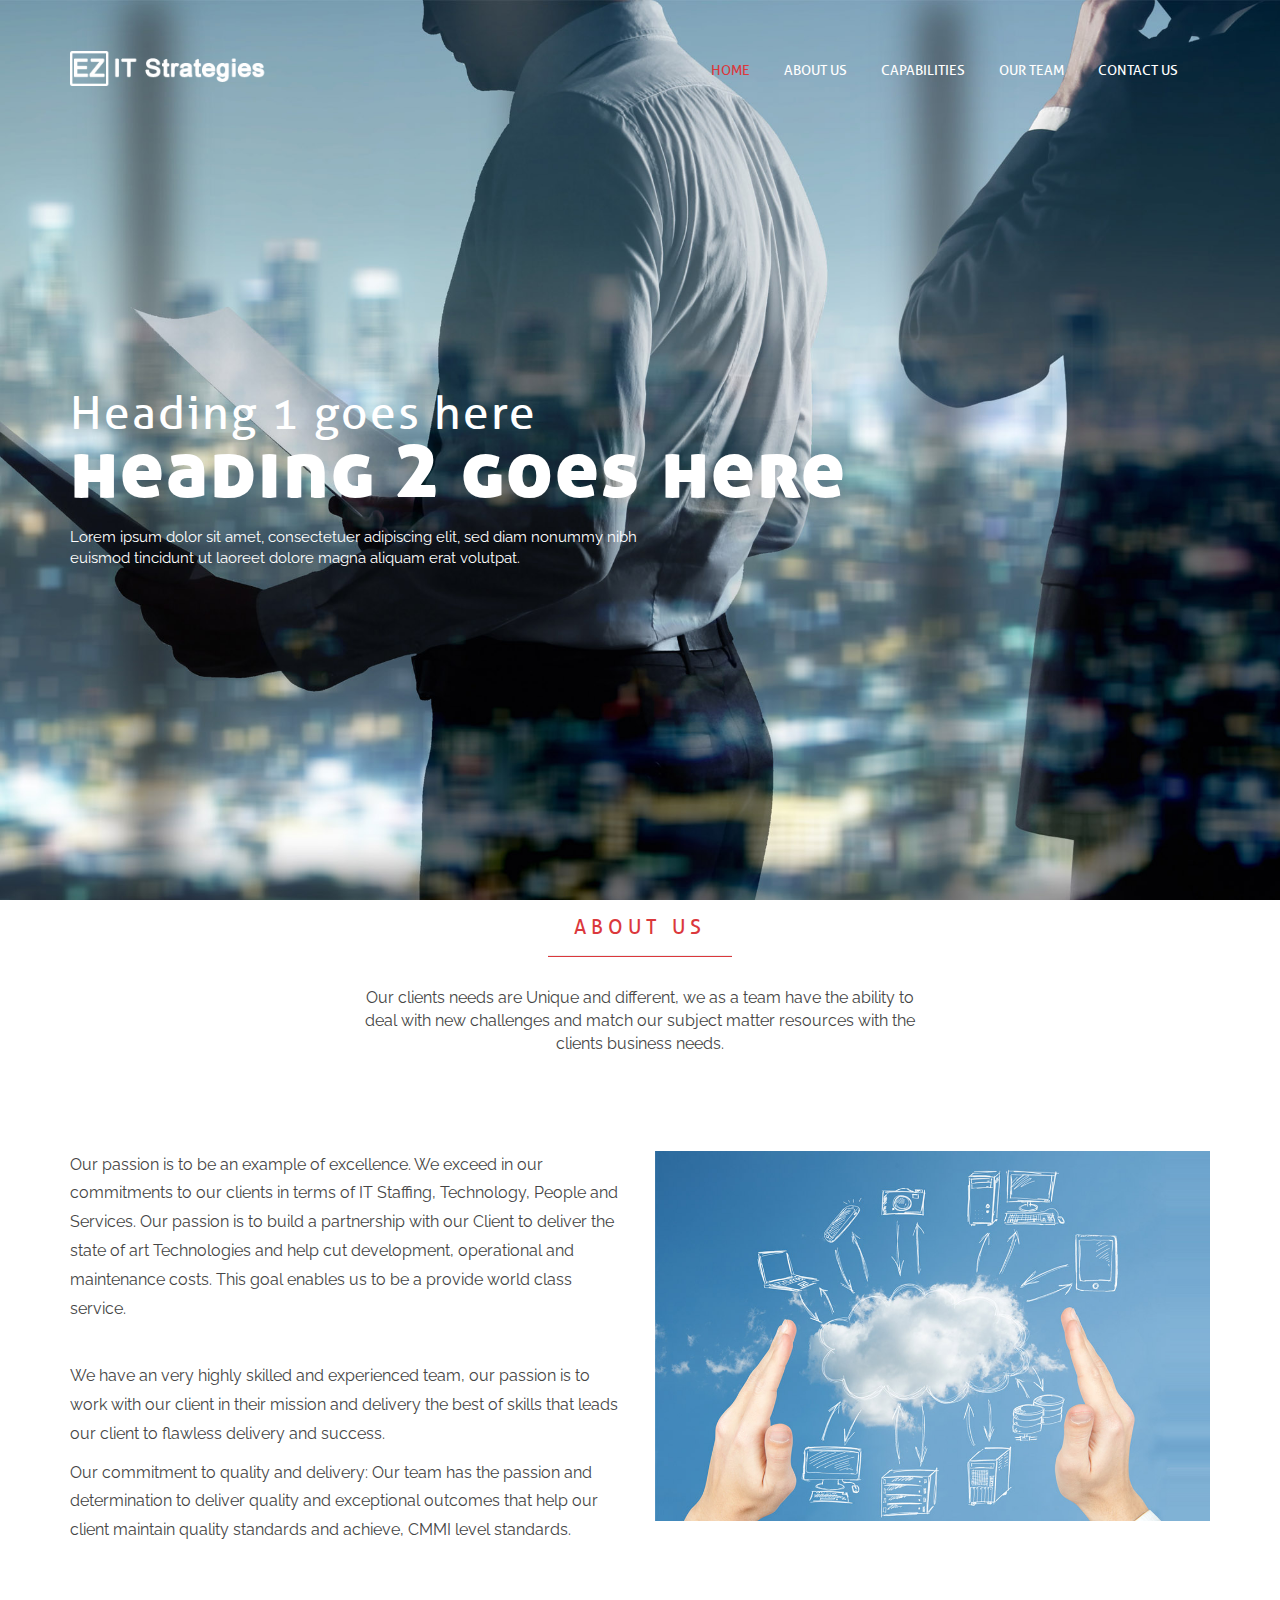
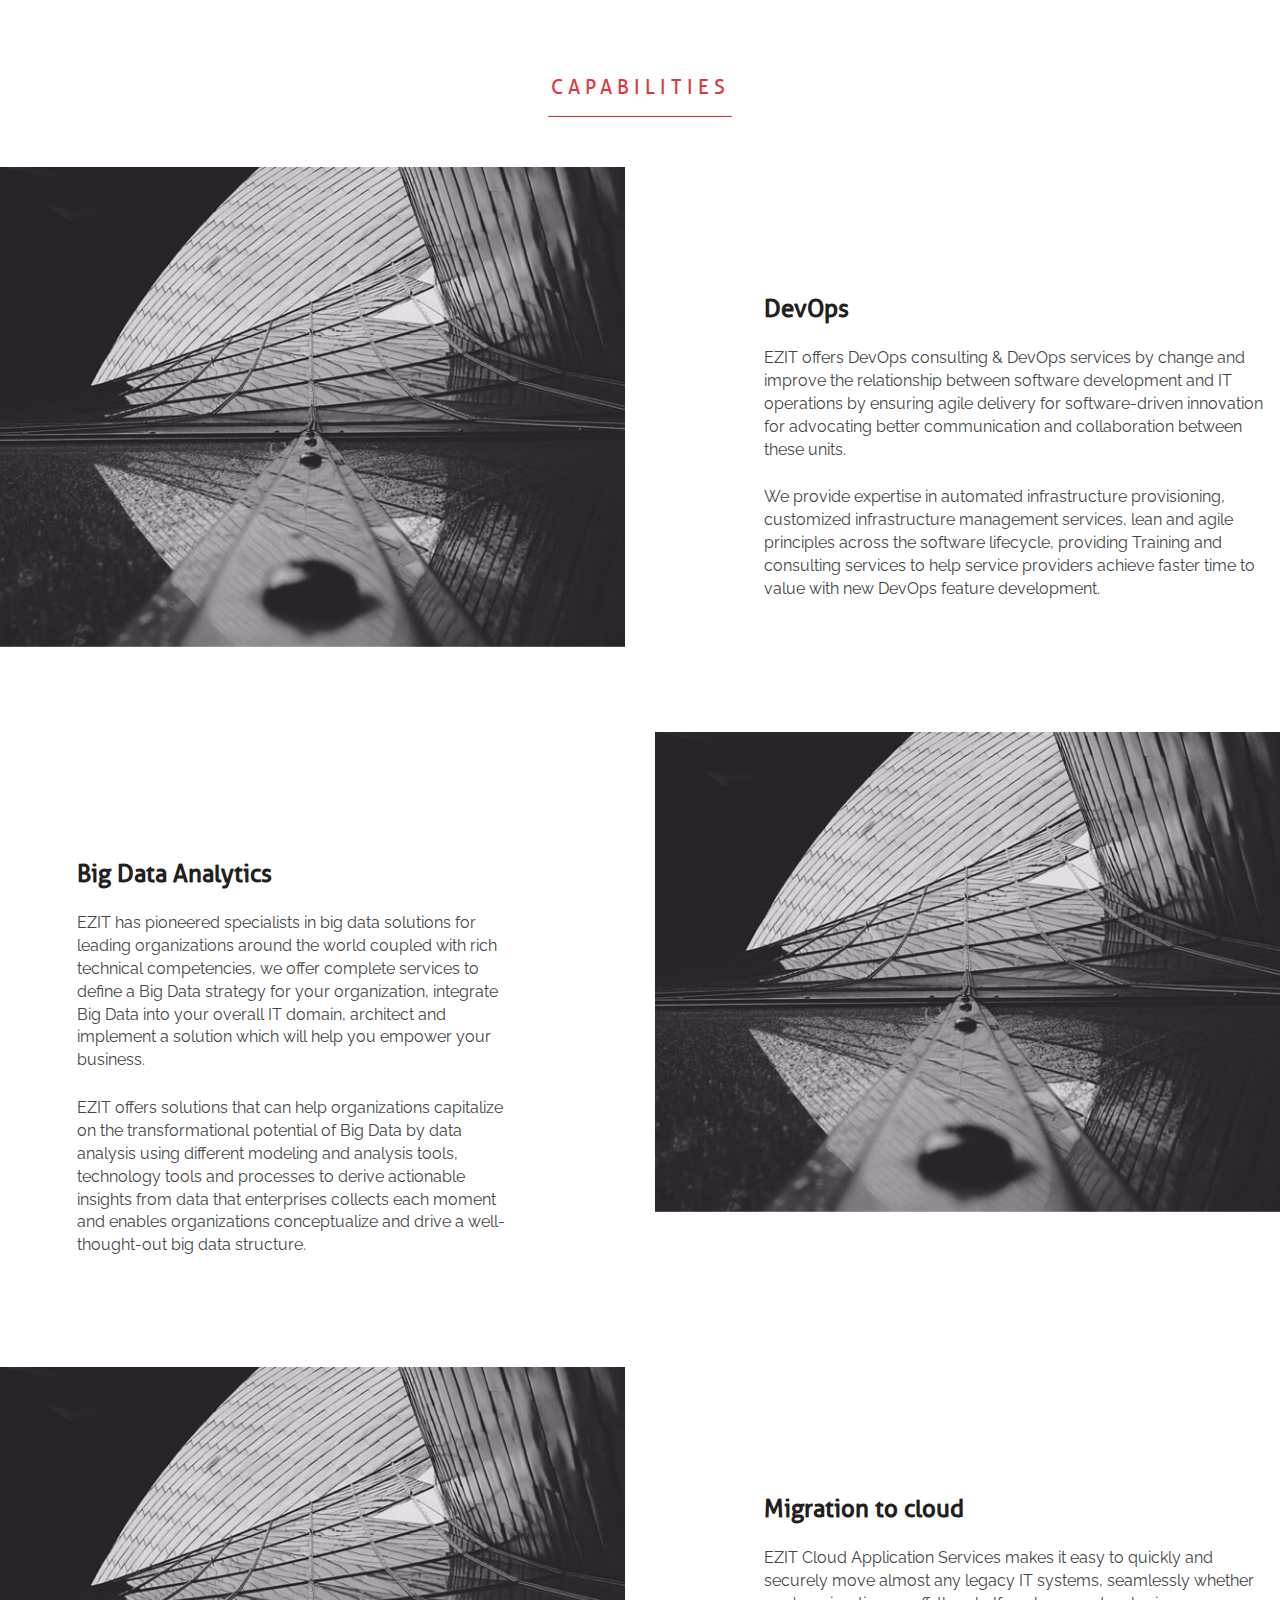
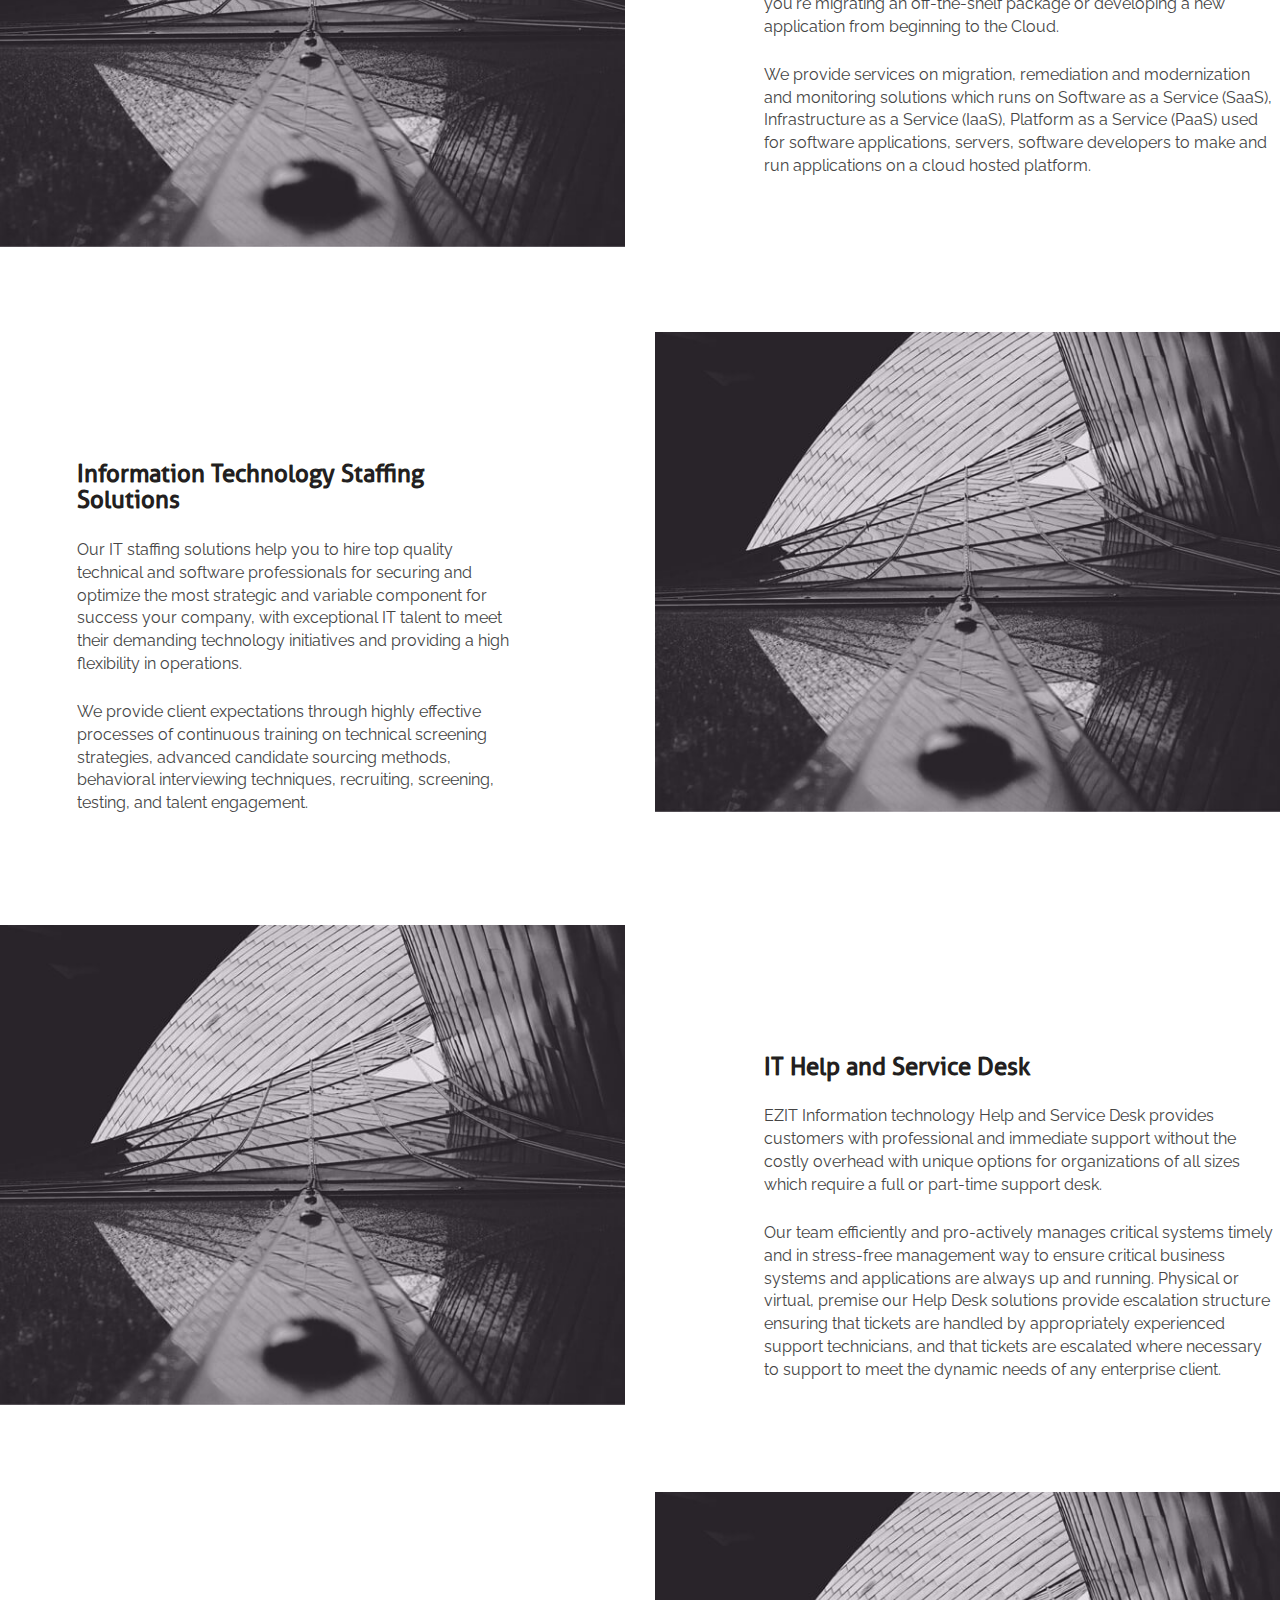
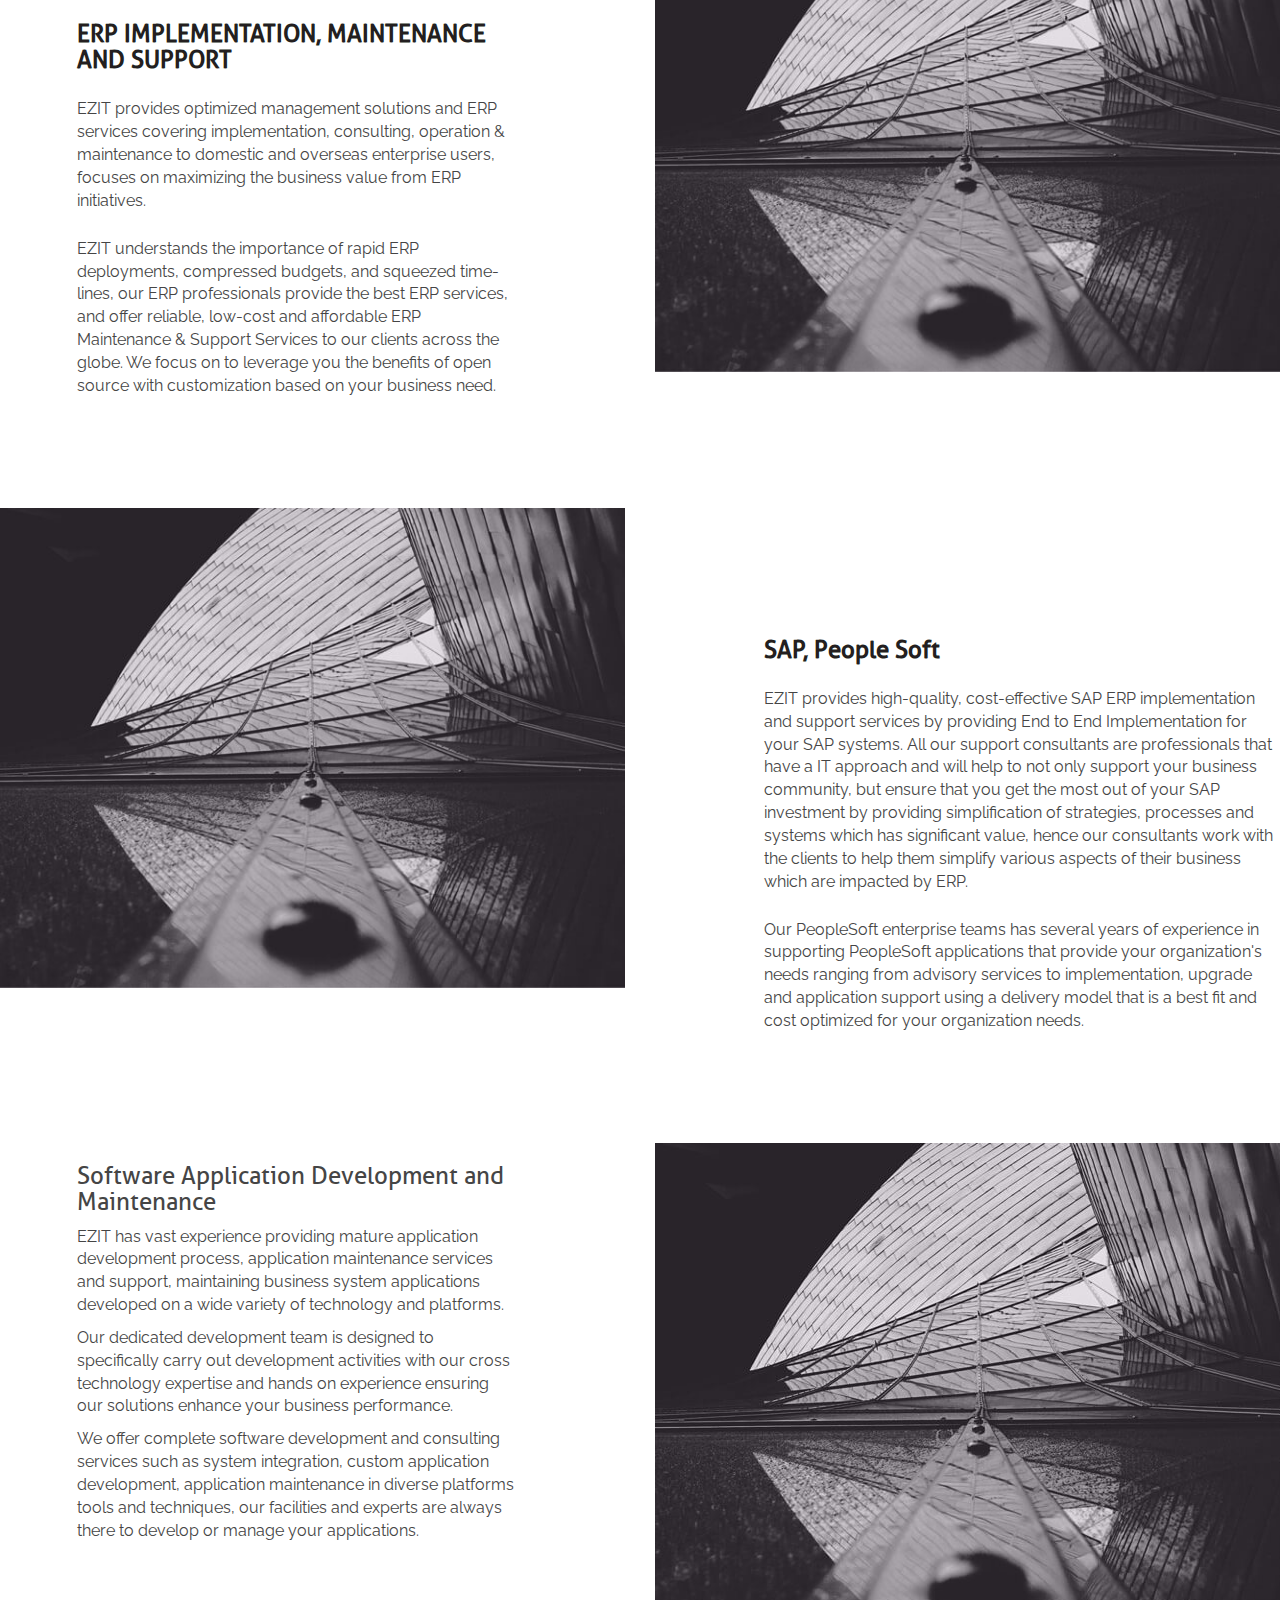
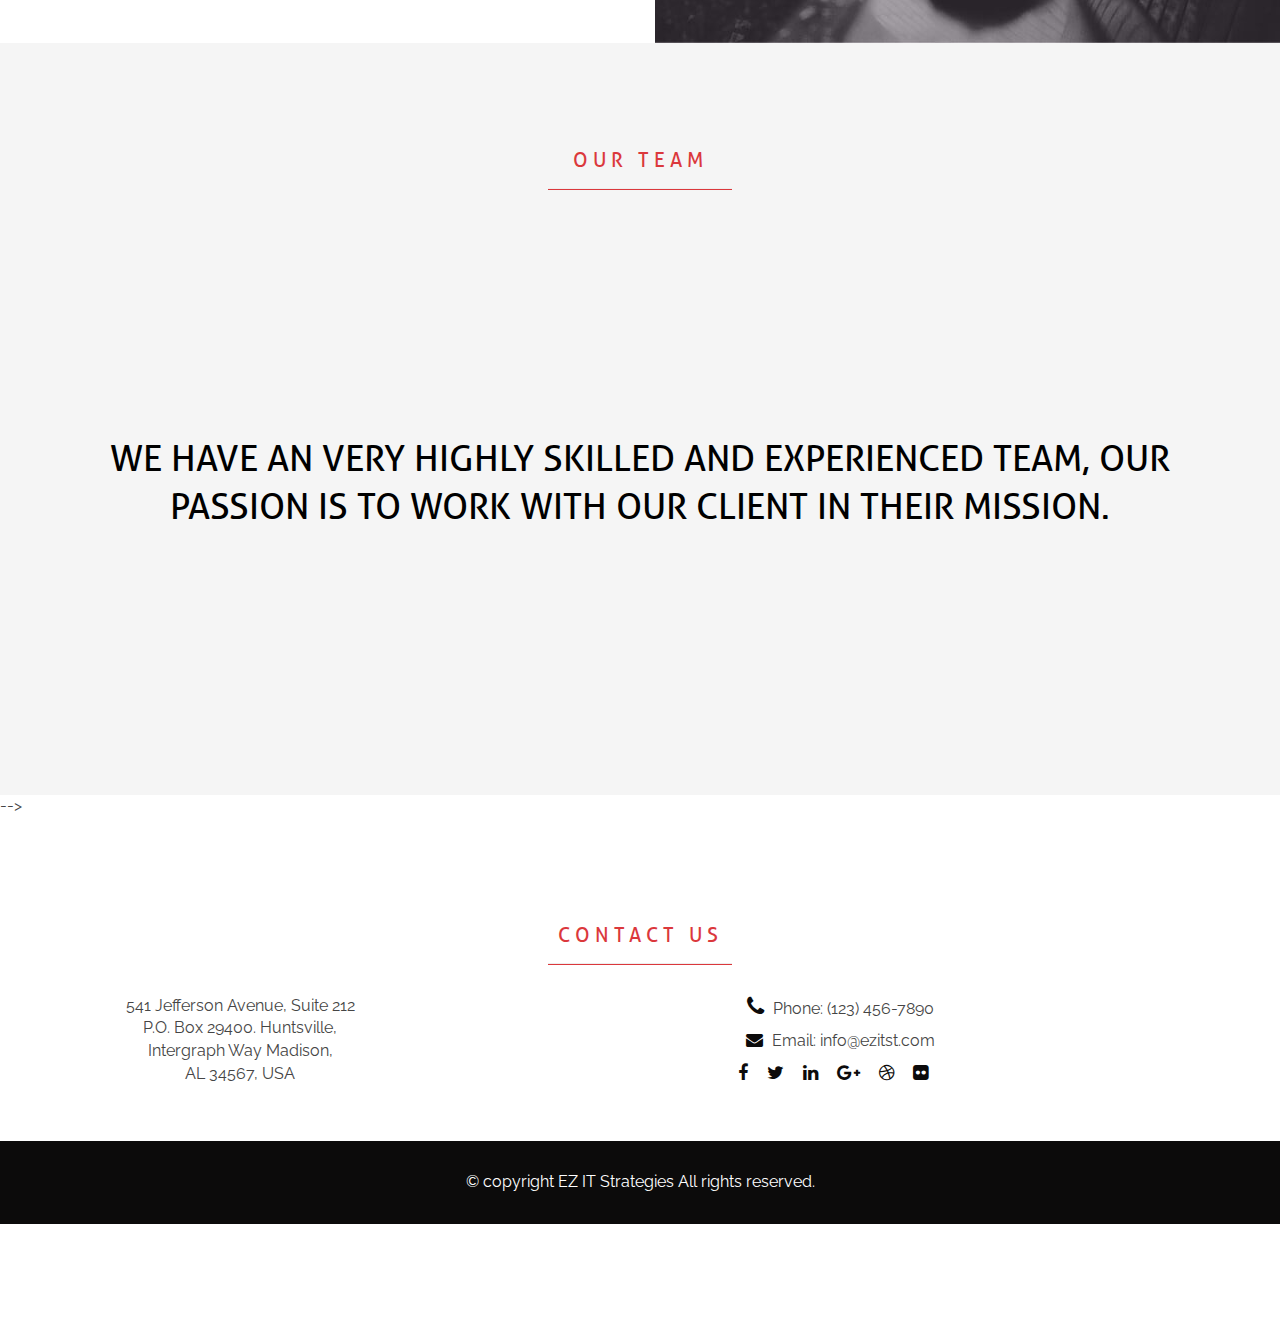
==== index.html @ 295bbaf7 "first commit with all files" ====
<!DOCTYPE html>
<html lang="en">
<head>
    <meta charset="utf-8">
    <meta name="viewport" content="width=device-width, initial-scale=1.0">
    <meta name="description" content="">
    <meta name="author" content="">
	<!--title-->
    <title>eZit Strategies</title>
    <!-- Raleway Google fonts  -->
            <link href='http://fonts.googleapis.com/css?family=Raleway:400,100,200,300,400italic,500,100italic,700' rel='stylesheet' type='text/css'>

	<!--CSS-->
    <link href="css/bootstrap.min.css" rel="stylesheet">
    <link href="css/animate.css" rel="stylesheet">
    <link href="css/font-awesome.min.css" rel="stylesheet">
    <link href="css/font.css" rel="stylesheet">
	<link href="css/prettyPhoto.css" rel="stylesheet">
	<link href="css/main.css" rel="stylesheet">
	<link href="css/responsive.css" rel="stylesheet">

    <!--[if lt IE 9]>
	    <script src="js/html5shiv.js"></script>
	    <script src="js/respond.min.js"></script>
    <![endif]-->

    <!-- icons -->
    <link rel="icon" href="images/ico/favicon.ico">
    <link rel="apple-touch-icon" sizes="144x144" href="../images/ico/apple-touch-icon-precomposed.png">
    <link rel="apple-touch-icon" sizes="114x114" href="../images/ico/apple-touch-icon-114-precomposed.png">
    <link rel="apple-touch-icon" sizes="72x72" href="../images/ico/apple-touch-icon-72-precomposed.png">
    <link rel="apple-touch-icon" sizes="57x57" href="../images/ico/apple-touch-icon-57-precomposed.png">
	<!-- icons -->
</head><!--/head-->

<body class="homepage">
	<!-- Page Loader -->
	<div class="preloader">
        <div id="loaderImage"></div>
    </div>

	<header id="navigation">
        <div class="navbar main-nav" role="banner">
            <div class="container">
                <div class="navbar-header">
                    <button type="button" class="navbar-toggle" data-toggle="collapse" data-target=".navbar-collapse">
                        <span class="sr-only">Toggle navigation</span>
                        <span class="icon-bar"></span>
                        <span class="icon-bar"></span>
                        <span class="icon-bar"></span>
                    </button>
                    <a class="navbar-brand" href="index.html">
                    	<h1><img class="img-responsive" src="images/logo.png" alt="logo"></h1>
                    </a>
                </div>
                <nav class="collapse navbar-collapse navbar-right">
                    <ul class="nav navbar-nav">
                        <li class="scroll active"><a href="#navigation">Home</a></li>
                        <li class="scroll"><a href="#about-us">About us</a></li>
						            <li class="scroll"><a href="#service">Capabilities</a></li>
                        <li class="scroll"><a href="#our-team">our Team</a></li>
                        <li class="scroll"><a href="#contact-us">Contact us</a></li>
                    </ul>
                </nav>
            </div>
        </div>
    </header><!--/#navigation-->

	<div id="carousel-wrapper">
		<div id="home-carousel" class="carousel slide" data-ride="carousel">
			<!--<div class="container">
				<div class="carousel-arrows">
					<a class="home-carousel-left" href="#home-carousel" data-slide="prev"><i class="fa fa-angle-left"></i></a>
					<a class="home-carousel-right" href="#home-carousel" data-slide="next"><i class="fa fa-angle-right"></i></a>
				</div>
			</div>-->
			<div class="carousel-inner">
				<div class="item active">
					<div class="slide-content" style="background-image: url(images/home/1.jpg)">
						<div class="content-middle">
							<div class="container">
								<h1 class="animated fadeInDown">Heading 1 goes here</h1>
								<h2 class="animated fadeInDown">Heading 2 goes here</h2>
								<p class="animated fadeInUp">Lorem ipsum dolor sit amet, consectetuer adipiscing elit, sed diam nonummy nibh euismod tincidunt ut laoreet dolore magna aliquam erat volutpat.</p>
							</div>
						</div>
					</div>
				</div>

				</div>
			</div>
		</div> <!--/#home-carousel-->
    </div><!--/#carousel-wrapper-->
    <div id="about-us">
      <div class="container">
        <div class="row text-center section-title">
          <div class="col-md-6 col-md-offset-3">
            <h3>About Us</h3>
            <hr class="title-border">
            <p>Our clients needs are Unique and different, we as a team have the ability to deal with new challenges and match our subject matter resources with the clients business needs.</p>
          </div>
        </div>
        <div class="row about-content padding-bottom">
          <div class="col-sm-12 col-md-6">
            <p>Our passion is to be an example of excellence.  We exceed in our commitments to our clients in terms of IT Staffing, Technology, People and Services. Our passion is to build a partnership with our Client to deliver the state of art Technologies and help cut development, operational and maintenance costs.   This goal enables us to be a provide world class service.</p></br>
            <p>We have an very highly skilled and experienced  team, our passion is to work with our client in their mission and delivery the best of skills that  leads our client to flawless delivery and  success.</p>
            <p>Our commitment to quality and delivery:  Our  team has the passion and determination to  deliver quality and exceptional outcomes that help our client maintain quality standards and achieve, CMMI level standards.   </p>
          </div>
          <div class="col-sm-12 col-md-6">
            <img src="images/about-us/about.jpg" alt="" class="img-responsive" />
          </div>
        </div><!--/about-content-->
      </div>
    </div><!--/about-us-->
    <section id="service" class="service colorsbg">
          <div class="row text-center section-title" style="padding-bottom:20px">
            <div class="col-md-6 col-md-offset-3">
              <h3>Capabilities</h3>
              <hr class="title-border">
            </div>
          </div>
               <div class="container-fluid">
                   <div class="row">
                       <div class="col-md-12">
                           <div class="main_service_area">
                               <div class="main_service_content">
                                   <div class="single_service_area m-t-3 p-t-2">
                                       <div class="row">
                                           <div class="col-md-6 no-padding">
                                               <div class="signle_service_left text-sm-center wow fadeInleft">
                                                   <img src="images/capabilities/service2.jpg" alt="" />
                                               </div>
                                           </div>
                                           <div class="col-md-5 col-md-push-1">
                                               <div class="single_service p-r-1 wow fadeInUp">
                                                   <h2 class="m-b-2">DevOps</h2>
                                                   <p>EZIT offers DevOps consulting & DevOps services by change and improve the relationship between software development and IT operations by ensuring agile delivery for software-driven innovation for advocating better communication and collaboration between these units.</p>

                                                   <p>We provide expertise in automated infrastructure provisioning, customized infrastructure management services, lean and agile principles across the software lifecycle, providing Training and consulting services to help service providers achieve faster time to value with new DevOps feature development.</p>

                                               </div>
                                           </div>
                                       </div>
                                   </div><!-- End of single service area -->

                                   <div class="single_service_area  m-t-3 p-t-3">
                                       <div class="row">
                                           <div class="col-md-6 col-md-push-6 no-padding">
                                               <div class="signle_service_left text-sm-center wow fadeInRight">
                                                   <img src="images/capabilities/service2.jpg" alt="" />
                                               </div>
                                           </div>

                                           <div class="col-md-5 col-md-pull-6">
                                               <div class="single_service single_service_left_text wow fadeInUp">
                                                   <h2 class="m-b-2">Big Data Analytics</h2>
                                                   <p>EZIT has pioneered specialists  in big data solutions for leading organizations around the world coupled with rich technical competencies, we offer complete services to define a Big Data strategy for your organization, integrate Big Data into your overall IT domain, architect and implement a solution which will help you empower your business.</p>

                                                   <p>EZIT offers solutions that can help organizations capitalize on the transformational potential of Big Data by data analysis using different modeling and analysis tools, technology tools and processes to derive actionable insights from data that enterprises collects each moment and  enables organizations conceptualize and drive a well-thought-out big data structure.</p>

                                               </div>
                                           </div>

                                       </div>
                                   </div><!-- End of single service area -->

                                   <div class="single_service_area m-t-3 p-t-3">
                                       <div class="row">
                                           <div class="col-md-6  no-padding">
                                               <div class="signle_service_left text-sm-center wow fadeInleft">
                                                   <img src="images/capabilities/service2.jpg" alt="" />
                                               </div>
                                           </div>
                                           <div class="col-md-5 col-md-push-1">
                                               <div class="single_service p-r-1 wow fadeInUp">
                                                   <h2 class="m-b-2">Migration to cloud</h2>
                                                   <p>EZIT Cloud Application Services makes it easy to quickly and securely move almost any legacy IT systems, seamlessly whether you're migrating an off-the-shelf package or developing a new application from beginning to the Cloud.</p>

                                                   <p>We provide services on migration, remediation and modernization and monitoring solutions which runs on Software as a Service (SaaS), Infrastructure as a Service (IaaS), Platform as a Service (PaaS) used for software applications, servers, software developers to make and run applications on a cloud hosted platform.</p>
                                               </div>
                                           </div>
                                       </div>
                                   </div><!-- End of single service area -->
                                   <div class="single_service_area  m-t-3 p-t-3">
                                       <div class="row">
                                           <div class="col-md-6 col-md-push-6 no-padding">
                                               <div class="signle_service_left text-sm-center wow fadeInRight">
                                                   <img src="images/capabilities/service2.jpg" alt="" />
                                               </div>
                                           </div>

                                           <div class="col-md-5 col-md-pull-6">
                                               <div class="single_service single_service_left_text wow fadeInUp">
                                                   <h2 class="m-b-2">Information Technology Staffing Solutions</h2>
                                                   <p>Our IT staffing solutions help you to hire top quality technical and software professionals for securing and optimize the most strategic and variable component for success your company, with exceptional IT talent to meet their demanding technology initiatives and providing a high flexibility in operations.</p>

                                                   <p>We provide client expectations through highly effective processes of continuous training on technical screening strategies, advanced candidate sourcing methods, behavioral interviewing techniques, recruiting, screening, testing, and talent engagement.</p>

                                               </div>
                                           </div>

                                       </div>
                                   </div><!-- End of single service area -->

                                   <div class="single_service_area m-t-3 p-t-3">
                                       <div class="row">
                                           <div class="col-md-6  no-padding">
                                               <div class="signle_service_left text-sm-center wow fadeInleft">
                                                   <img src="images/capabilities/service2.jpg" alt="" />
                                               </div>
                                           </div>
                                           <div class="col-md-5 col-md-push-1">
                                               <div class="single_service p-r-1 wow fadeInUp">
                                                   <h2 class="m-b-2">IT Help and Service Desk</h2>
                                                   <p>EZIT Information technology Help and Service Desk provides customers with professional and immediate support without the costly overhead with unique options for organizations of all sizes which require a full or part-time support desk.</p>

                                                   <p>Our team efficiently and pro-actively manages critical systems timely and in stress-free management way to ensure critical business systems and applications are always up and running. Physical or virtual, premise our Help Desk solutions provide escalation structure ensuring that tickets are handled by appropriately experienced support technicians, and that tickets are escalated where necessary to support to meet the dynamic needs of any enterprise client.</p>
                                               </div>
                                           </div>
                                       </div>
                                   </div><!-- End of single service area -->

                                   <div class="single_service_area  m-t-3 p-t-3">
                                       <div class="row">
                                           <div class="col-md-6 col-md-push-6 no-padding">
                                               <div class="signle_service_left text-sm-center wow fadeInRight">
                                                   <img src="images/capabilities/service2.jpg" alt="" />
                                               </div>
                                           </div>

                                           <div class="col-md-5 col-md-pull-6">
                                               <div class="single_service single_service_left_text wow fadeInUp">
                                                   <h2 class="m-b-2">ERP IMPLEMENTATION, MAINTENANCE AND SUPPORT</h2>
                                                   <p>EZIT provides optimized management solutions and ERP services covering implementation, consulting, operation & maintenance to domestic and overseas enterprise users, focuses on maximizing the business value from ERP initiatives.</p>

                                                   <p>EZIT understands the importance of rapid ERP deployments, compressed budgets, and squeezed time-lines, our ERP professionals provide the best ERP services, and offer reliable, low-cost and affordable ERP Maintenance & Support Services to our clients across the globe. We focus on to leverage you the benefits of open source with customization based on your business need.</p>

                                               </div>
                                           </div>

                                       </div>
                                   </div><!-- End of single service area -->

                                   <div class="single_service_area m-t-3 p-t-3">
                                       <div class="row">
                                           <div class="col-md-6  no-padding">
                                               <div class="signle_service_left text-sm-center wow fadeInleft">
                                                   <img src="images/capabilities/service2.jpg" alt="" />
                                               </div>
                                           </div>
                                           <div class="col-md-5 col-md-push-1">
                                               <div class="single_service p-r-1 wow fadeInUp">
                                                   <h2 class="m-b-2">SAP, People Soft</h2>
                                                   <p>EZIT provides high-quality, cost-effective SAP ERP implementation and support services by providing End to End Implementation for your SAP systems. All our support consultants are professionals that have a IT approach and will help to not only support your business community, but ensure that you get the most out of your SAP investment by providing simplification of strategies, processes and systems which has significant value, hence our consultants work with the clients to help them simplify various aspects of their business which are impacted by ERP.</p>

                                                   <p>Our PeopleSoft enterprise teams has several years of experience in supporting PeopleSoft applications that provide your organization's needs ranging from advisory services to implementation, upgrade and application support using a delivery model that is a best fit and cost optimized for your organization needs.</p>
                                               </div>
                                           </div>
                                       </div>
                                   </div><!-- End of single service area -->
                               </div><!-- End of main service content -->
                               <div class="single_service_area  m-t-3 p-t-3">
                                   <div class="row">
                                       <div class="col-md-6 col-md-push-6 no-padding">
                                           <div class="signle_service_left text-sm-center wow fadeInRight">
                                               <img src="images/capabilities/service2.jpg" alt="" />
                                           </div>
                                       </div>

                                       <div class="col-md-5 col-md-pull-6">
                                           <div class="single_service single_service_left_text wow fadeInUp">
                                               <h2 class="m-b-2">Software Application Development and Maintenance</h2>
                                               <p>EZIT has vast experience providing mature application development process, application maintenance services and support, maintaining business system applications developed on a wide variety of technology and platforms. </p>

                                               <p>Our dedicated development team is designed to specifically carry out development activities with our cross technology expertise and hands on experience ensuring our solutions enhance your business performance.</p>
                                               <p>We offer complete software development and consulting services such as system integration, custom application development, application maintenance in diverse platforms tools and techniques, our facilities and experts are always there to develop or manage your applications.</p>
                                           </div>
                                       </div>

                                   </div>
                               </div><!-- End of single service area -->
                           </div><!-- End of main service area -->
                       </div><!-- End of col-md-12 -->
                   </div><!-- End of row -->
               </div><!-- End of container -->
           </section><!-- End of Service Section -->

	<div id="our-team" class="work-process padding-top padding-bottom">
		<div class="text-center container">
			<div class="row section-title">
				<div class="col-md-6 col-md-offset-3">
					<h3>Our team</h3>
					<hr class="title-border">

				</div>
			</div>

		</div>
    <div id="promo-one" class="parallax-section">
  		<div class="parallax-content">
  			<div class="container text-center">
  				<h1>We have an very highly skilled and experienced team, our passion is to work with our client in their mission.</h1>
  			</div>
  		</div>
  	</div><!--/parallax-section-->
	</div>
	<!--<div id="promo-two" class="text-center parallax-section">
		<div class="parallax-content">
			<div class="container">
				<h1>We create stunning things on web and graphics.<br> Get Ready to buy this theme ?</h1>
				<a class="btn btn-default">Buy Theme</a>
			</div>
		</div>
	</div><!--/parallax-section-->-->



	<div id="contact-us" class="padding-top padding-bottom">
		<div class="container">
			<div class="row text-center section-title">
				<div class="col-md-6 col-md-offset-3">
					<h3>Contact Us</h3>
					<hr class="title-border">

			</div>
			<div class="contact-content">
				<div class="row">
					<div class="col-sm-6 col-md-4">
						<address>
							<p>541 Jefferson Avenue, Suite 212 <br>P.O. Box 29400. Huntsville, <br>Intergraph Way Madison, <br>AL 34567, USA</p>
						</address>

					</div>
					<div class="col-sm-6 col-md-8">
            <div class="footer-socials">
              <p><i class="fa fa-phone"></i> Phone: (123) 456-7890</p>
							<p><i class="fa fa-envelope"></i> Email: info@ezitst.com</p>
							<a href="#"><i class="fa fa-facebook"></i></a>
							<a href="#"><i class="fa fa-twitter"></i></a>
							<a href="#"><i class="fa fa-linkedin"></i></a>
							<a href="#"><i class="fa fa-google-plus"></i></a>
							<a href="#"><i class="fa fa-dribbble"></i></a>
							<a href="#"><i class="fa fa-flickr"></i></a>
						</div>
					</div>
				</div>
			</div>
		</div>
	</div><!--/#contact-us-->

	<footer id="footer">
		<div class="container text-center">
			<p>&copy; copyright EZ IT Strategies All rights reserved.</p>
		</div>
	</footer><!--/#footer-->

	<!--/#scripts-->
    <script type="text/javascript" src="js/jquery.min.js"></script>
    <script type="text/javascript" src="js/bootstrap.min.js"></script>
	<script type="text/javascript" src="js/jquery.prettyPhoto.js"></script>
  	<script type="text/javascript" src="js/jquery.parallax.js"></script>
	<script type="text/javascript" src="js/jquery.isotope.min.js"></script>
	<script type="text/javascript" src="js/jquery.appear.js"></script>
	<script type="text/javascript" src="js/jquery.inview.min.js"></script>
	<script type="text/javascript" src="js/jquery.countTo.js"></script>
	<script type="text/javascript" src="js/canvas.js"></script>
	<script type="text/javascript" src="js/preloader.js"></script>
    <script type="text/javascript" src="js/main.js"></script>
</body>
</html>
---- css/font.css ----
/*Font css*/

@font-face {
    font-family: 'allerregular';
    src: url('../fonts//aller_rg-webfont.eot');
    src: url('../fonts//aller_rg-webfont.eot?#iefix') format('embedded-opentype'),
         url('../fonts//aller_rg-webfont.woff') format('woff'),
         url('../fonts//aller_rg-webfont.ttf') format('truetype'),
         url('../fonts//aller_rg-webfont.svg#allerregular') format('svg');
    font-weight: normal;
    font-style: normal;
}

@media screen and (-webkit-min-device-pixel-ratio:0) {
    @font-face {
        font-family: 'allerregular';
        src: url('../fonts//aller_rg-webfont.svg#allerregular') format('svg');
    }
}

@font-face {
    font-family: 'allerbold';
    src: url('../fonts//aller_bd-webfont.eot');
    src: url('../fonts//aller_bd-webfont.eot?#iefix') format('embedded-opentype'),
         url('../fonts//aller_bd-webfont.woff') format('woff'),
         url('../fonts//aller_bd-webfont.ttf') format('truetype'),
         url('../fonts//aller_bd-webfont.svg#allerbold') format('svg');
    font-weight: normal;
    font-style: normal;

}

@media screen and (-webkit-min-device-pixel-ratio:0) {
    @font-face {
        font-family: 'allerbold';
        src: url('../fonts//aller_bd-webfont.svg#allerbold') format('svg');
    }
}

@font-face {
    font-family: 'aller_lightregular';
    src: url('../fonts//aller_lt-webfont.eot');
    src: url('../fonts//aller_lt-webfont.eot?#iefix') format('embedded-opentype'),
         url('../fonts//aller_lt-webfont.woff') format('woff'),
         url('../fonts//aller_lt-webfont.ttf') format('truetype'),
         url('../fonts//aller_lt-webfont.svg#aller_lightregular') format('svg');
    font-weight: normal;
    font-style: normal;

}

@media screen and (-webkit-min-device-pixel-ratio:0) {
    @font-face {
        font-family: 'aller_lightregular';
        src: url('../fonts//aller_lt-webfont.svg#aller_lightregular') format('svg');
    }
}

@font-face {
    font-family: 'aller_displayregular';
    src: url('../fonts//allerdisplay-webfont.eot');
    src: url('../fonts//allerdisplay-webfont.eot?#iefix') format('embedded-opentype'),
         url('../fonts//allerdisplay-webfont.woff') format('woff'),
         url('../fonts//allerdisplay-webfont.ttf') format('truetype'),
         url('../fonts//allerdisplay-webfont.svg#aller_displayregular') format('svg');
    font-weight: normal;
    font-style: normal;

}

@media screen and (-webkit-min-device-pixel-ratio:0) {
    @font-face {
        font-family: 'aller_displayregular';
        src: url('../fonts//allerdisplay-webfont.svg#aller_displayregular') format('svg');
    }
}
---- css/prettyPhoto.css ----
div.pp_default .pp_top,div.pp_default .pp_top .pp_middle,div.pp_default .pp_top .pp_left,div.pp_default .pp_top .pp_right,div.pp_default .pp_bottom,div.pp_default .pp_bottom .pp_left,div.pp_default .pp_bottom .pp_middle,div.pp_default .pp_bottom .pp_right{height:13px}
div.pp_default .pp_top .pp_left{background:url(../images/prettyPhoto/default/sprite.png) -78px -93px no-repeat}
div.pp_default .pp_top .pp_middle{background:url(../images/prettyPhoto/default/sprite_x.png) top left repeat-x}
div.pp_default .pp_top .pp_right{background:url(../images/prettyPhoto/default/sprite.png) -112px -93px no-repeat}
div.pp_default .pp_content .ppt{color:#f8f8f8}
div.pp_default .pp_content_container .pp_left{background:url(../images/prettyPhoto/default/sprite_y.png) -7px 0 repeat-y;padding-left:13px}
div.pp_default .pp_content_container .pp_right{background:url(../images/prettyPhoto/default/sprite_y.png) top right repeat-y;padding-right:13px}
div.pp_default .pp_next:hover{background:url(../images/prettyPhoto/default/sprite_next.png) center right no-repeat;cursor:pointer}
div.pp_default .pp_previous:hover{background:url(../images/prettyPhoto/default/sprite_prev.png) center left no-repeat;cursor:pointer}
div.pp_default .pp_expand{background:url(../images/prettyPhoto/default/sprite.png) 0 -29px no-repeat;cursor:pointer;width:28px;height:28px}
div.pp_default .pp_expand:hover{background:url(../images/prettyPhoto/default/sprite.png) 0 -56px no-repeat;cursor:pointer}
div.pp_default .pp_contract{background:url(../images/prettyPhoto/default/sprite.png) 0 -84px no-repeat;cursor:pointer;width:28px;height:28px}
div.pp_default .pp_contract:hover{background:url(../images/prettyPhoto/default/sprite.png) 0 -113px no-repeat;cursor:pointer}
div.pp_default .pp_close{width:30px;height:30px;background:url(../images/prettyPhoto/default/sprite.png) 2px 1px no-repeat;cursor:pointer}
div.pp_default .pp_gallery ul li a{background:url(../images/prettyPhoto/default/default_thumb.png) center center #f8f8f8;border:1px solid #aaa}
div.pp_default .pp_social{margin-top:7px}
div.pp_default .pp_gallery a.pp_arrow_previous,div.pp_default .pp_gallery a.pp_arrow_next{position:static;left:auto}
div.pp_default .pp_nav .pp_play,div.pp_default .pp_nav .pp_pause{background:url(../images/prettyPhoto/default/sprite.png) -51px 1px no-repeat;height:30px;width:30px}
div.pp_default .pp_nav .pp_pause{background-position:-51px -29px}
div.pp_default a.pp_arrow_previous,div.pp_default a.pp_arrow_next{background:url(../images/prettyPhoto/default/sprite.png) -31px -3px no-repeat;height:20px;width:20px;margin:4px 0 0}
div.pp_default a.pp_arrow_next{left:52px;background-position:-82px -3px}
div.pp_default .pp_content_container .pp_details{margin-top:5px}
div.pp_default .pp_nav{clear:none;height:30px;width:110px;position:relative}
div.pp_default .pp_nav .currentTextHolder{font-family:Georgia;font-style:italic;color:#999;font-size:11px;left:75px;line-height:25px;position:absolute;top:2px;margin:0;padding:0 0 0 10px}
div.pp_default .pp_close:hover,div.pp_default .pp_nav .pp_play:hover,div.pp_default .pp_nav .pp_pause:hover,div.pp_default .pp_arrow_next:hover,div.pp_default .pp_arrow_previous:hover{opacity:0.7}
div.pp_default .pp_description{font-size:11px;font-weight:700;line-height:14px;margin:5px 50px 5px 0}
div.pp_default .pp_bottom .pp_left{background:url(../images/prettyPhoto/default/sprite.png) -78px -127px no-repeat}
div.pp_default .pp_bottom .pp_middle{background:url(../images/prettyPhoto/default/sprite_x.png) bottom left repeat-x}
div.pp_default .pp_bottom .pp_right{background:url(../images/prettyPhoto/default/sprite.png) -112px -127px no-repeat}
div.pp_default .pp_loaderIcon{background:url(../images/prettyPhoto/default/loader.gif) center center no-repeat}
div.light_rounded .pp_top .pp_left{background:url(../images/prettyPhoto/light_rounded/sprite.png) -88px -53px no-repeat}
div.light_rounded .pp_top .pp_right{background:url(../images/prettyPhoto/light_rounded/sprite.png) -110px -53px no-repeat}
div.light_rounded .pp_next:hover{background:url(../images/prettyPhoto/light_rounded/btnNext.png) center right no-repeat;cursor:pointer}
div.light_rounded .pp_previous:hover{background:url(../images/prettyPhoto/light_rounded/btnPrevious.png) center left no-repeat;cursor:pointer}
div.light_rounded .pp_expand{background:url(../images/prettyPhoto/light_rounded/sprite.png) -31px -26px no-repeat;cursor:pointer}
div.light_rounded .pp_expand:hover{background:url(../images/prettyPhoto/light_rounded/sprite.png) -31px -47px no-repeat;cursor:pointer}
div.light_rounded .pp_contract{background:url(../images/prettyPhoto/light_rounded/sprite.png) 0 -26px no-repeat;cursor:pointer}
div.light_rounded .pp_contract:hover{background:url(../images/prettyPhoto/light_rounded/sprite.png) 0 -47px no-repeat;cursor:pointer}
div.light_rounded .pp_close{width:75px;height:22px;background:url(../images/prettyPhoto/light_rounded/sprite.png) -1px -1px no-repeat;cursor:pointer}
div.light_rounded .pp_nav .pp_play{background:url(../images/prettyPhoto/light_rounded/sprite.png) -1px -100px no-repeat;height:15px;width:14px}
div.light_rounded .pp_nav .pp_pause{background:url(../images/prettyPhoto/light_rounded/sprite.png) -24px -100px no-repeat;height:15px;width:14px}
div.light_rounded .pp_arrow_previous{background:url(../images/prettyPhoto/light_rounded/sprite.png) 0 -71px no-repeat}
div.light_rounded .pp_arrow_next{background:url(../images/prettyPhoto/light_rounded/sprite.png) -22px -71px no-repeat}
div.light_rounded .pp_bottom .pp_left{background:url(../images/prettyPhoto/light_rounded/sprite.png) -88px -80px no-repeat}
div.light_rounded .pp_bottom .pp_right{background:url(../images/prettyPhoto/light_rounded/sprite.png) -110px -80px no-repeat}
div.dark_rounded .pp_top .pp_left{background:url(../images/prettyPhoto/dark_rounded/sprite.png) -88px -53px no-repeat}
div.dark_rounded .pp_top .pp_right{background:url(../images/prettyPhoto/dark_rounded/sprite.png) -110px -53px no-repeat}
div.dark_rounded .pp_content_container .pp_left{background:url(../images/prettyPhoto/dark_rounded/contentPattern.png) top left repeat-y}
div.dark_rounded .pp_content_container .pp_right{background:url(../images/prettyPhoto/dark_rounded/contentPattern.png) top right repeat-y}
div.dark_rounded .pp_next:hover{background:url(../images/prettyPhoto/dark_rounded/btnNext.png) center right no-repeat;cursor:pointer}
div.dark_rounded .pp_previous:hover{background:url(../images/prettyPhoto/dark_rounded/btnPrevious.png) center left no-repeat;cursor:pointer}
div.dark_rounded .pp_expand{background:url(../images/prettyPhoto/dark_rounded/sprite.png) -31px -26px no-repeat;cursor:pointer}
div.dark_rounded .pp_expand:hover{background:url(../images/prettyPhoto/dark_rounded/sprite.png) -31px -47px no-repeat;cursor:pointer}
div.dark_rounded .pp_contract{background:url(../images/prettyPhoto/dark_rounded/sprite.png) 0 -26px no-repeat;cursor:pointer}
div.dark_rounded .pp_contract:hover{background:url(../images/prettyPhoto/dark_rounded/sprite.png) 0 -47px no-repeat;cursor:pointer}
div.dark_rounded .pp_close{width:75px;height:22px;background:url(../images/prettyPhoto/dark_rounded/sprite.png) -1px -1px no-repeat;cursor:pointer}
div.dark_rounded .pp_description{margin-right:85px;color:#fff}
div.dark_rounded .pp_nav .pp_play{background:url(../images/prettyPhoto/dark_rounded/sprite.png) -1px -100px no-repeat;height:15px;width:14px}
div.dark_rounded .pp_nav .pp_pause{background:url(../images/prettyPhoto/dark_rounded/sprite.png) -24px -100px no-repeat;height:15px;width:14px}
div.dark_rounded .pp_arrow_previous{background:url(../images/prettyPhoto/dark_rounded/sprite.png) 0 -71px no-repeat}
div.dark_rounded .pp_arrow_next{background:url(../images/prettyPhoto/dark_rounded/sprite.png) -22px -71px no-repeat}
div.dark_rounded .pp_bottom .pp_left{background:url(../images/prettyPhoto/dark_rounded/sprite.png) -88px -80px no-repeat}
div.dark_rounded .pp_bottom .pp_right{background:url(../images/prettyPhoto/dark_rounded/sprite.png) -110px -80px no-repeat}
div.dark_rounded .pp_loaderIcon{background:url(../images/prettyPhoto/dark_rounded/loader.gif) center center no-repeat}
div.dark_square .pp_left,div.dark_square .pp_middle,div.dark_square .pp_right,div.dark_square .pp_content{background:#000}
div.dark_square .pp_description{color:#fff;margin:0 85px 0 0}
div.dark_square .pp_loaderIcon{background:url(../images/prettyPhoto/dark_square/loader.gif) center center no-repeat}
div.dark_square .pp_expand{background:url(../images/prettyPhoto/dark_square/sprite.png) -31px -26px no-repeat;cursor:pointer}
div.dark_square .pp_expand:hover{background:url(../images/prettyPhoto/dark_square/sprite.png) -31px -47px no-repeat;cursor:pointer}
div.dark_square .pp_contract{background:url(../images/prettyPhoto/dark_square/sprite.png) 0 -26px no-repeat;cursor:pointer}
div.dark_square .pp_contract:hover{background:url(../images/prettyPhoto/dark_square/sprite.png) 0 -47px no-repeat;cursor:pointer}
div.dark_square .pp_close{width:75px;height:22px;background:url(../images/prettyPhoto/dark_square/sprite.png) -1px -1px no-repeat;cursor:pointer}
div.dark_square .pp_nav{clear:none}
div.dark_square .pp_nav .pp_play{background:url(../images/prettyPhoto/dark_square/sprite.png) -1px -100px no-repeat;height:15px;width:14px}
div.dark_square .pp_nav .pp_pause{background:url(../images/prettyPhoto/dark_square/sprite.png) -24px -100px no-repeat;height:15px;width:14px}
div.dark_square .pp_arrow_previous{background:url(../images/prettyPhoto/dark_square/sprite.png) 0 -71px no-repeat}
div.dark_square .pp_arrow_next{background:url(../images/prettyPhoto/dark_square/sprite.png) -22px -71px no-repeat}
div.dark_square .pp_next:hover{background:url(../images/prettyPhoto/dark_square/btnNext.png) center right no-repeat;cursor:pointer}
div.dark_square .pp_previous:hover{background:url(../images/prettyPhoto/dark_square/btnPrevious.png) center left no-repeat;cursor:pointer}
div.light_square .pp_expand{background:url(../images/prettyPhoto/light_square/sprite.png) -31px -26px no-repeat;cursor:pointer}
div.light_square .pp_expand:hover{background:url(../images/prettyPhoto/light_square/sprite.png) -31px -47px no-repeat;cursor:pointer}
div.light_square .pp_contract{background:url(../images/prettyPhoto/light_square/sprite.png) 0 -26px no-repeat;cursor:pointer}
div.light_square .pp_contract:hover{background:url(../images/prettyPhoto/light_square/sprite.png) 0 -47px no-repeat;cursor:pointer}
div.light_square .pp_close{width:75px;height:22px;background:url(../images/prettyPhoto/light_square/sprite.png) -1px -1px no-repeat;cursor:pointer}
div.light_square .pp_nav .pp_play{background:url(../images/prettyPhoto/light_square/sprite.png) -1px -100px no-repeat;height:15px;width:14px}
div.light_square .pp_nav .pp_pause{background:url(../images/prettyPhoto/light_square/sprite.png) -24px -100px no-repeat;height:15px;width:14px}
div.light_square .pp_arrow_previous{background:url(../images/prettyPhoto/light_square/sprite.png) 0 -71px no-repeat}
div.light_square .pp_arrow_next{background:url(../images/prettyPhoto/light_square/sprite.png) -22px -71px no-repeat}
div.light_square .pp_next:hover{background:url(../images/prettyPhoto/light_square/btnNext.png) center right no-repeat;cursor:pointer}
div.light_square .pp_previous:hover{background:url(../images/prettyPhoto/light_square/btnPrevious.png) center left no-repeat;cursor:pointer}
div.facebook .pp_top .pp_left{background:url(../images/prettyPhoto/facebook/sprite.png) -88px -53px no-repeat}
div.facebook .pp_top .pp_middle{background:url(../images/prettyPhoto/facebook/contentPatternTop.png) top left repeat-x}
div.facebook .pp_top .pp_right{background:url(../images/prettyPhoto/facebook/sprite.png) -110px -53px no-repeat}
div.facebook .pp_content_container .pp_left{background:url(../images/prettyPhoto/facebook/contentPatternLeft.png) top left repeat-y}
div.facebook .pp_content_container .pp_right{background:url(../images/prettyPhoto/facebook/contentPatternRight.png) top right repeat-y}
div.facebook .pp_expand{background:url(../images/prettyPhoto/facebook/sprite.png) -31px -26px no-repeat;cursor:pointer}
div.facebook .pp_expand:hover{background:url(../images/prettyPhoto/facebook/sprite.png) -31px -47px no-repeat;cursor:pointer}
div.facebook .pp_contract{background:url(../images/prettyPhoto/facebook/sprite.png) 0 -26px no-repeat;cursor:pointer}
div.facebook .pp_contract:hover{background:url(../images/prettyPhoto/facebook/sprite.png) 0 -47px no-repeat;cursor:pointer}
div.facebook .pp_close{width:22px;height:22px;background:url(../images/prettyPhoto/facebook/sprite.png) -1px -1px no-repeat;cursor:pointer}
div.facebook .pp_description{margin:0 37px 0 0}
div.facebook .pp_loaderIcon{background:url(../images/prettyPhoto/facebook/loader.gif) center center no-repeat}
div.facebook .pp_arrow_previous{background:url(../images/prettyPhoto/facebook/sprite.png) 0 -71px no-repeat;height:22px;margin-top:0;width:22px}
div.facebook .pp_arrow_previous.disabled{background-position:0 -96px;cursor:default}
div.facebook .pp_arrow_next{background:url(../images/prettyPhoto/facebook/sprite.png) -32px -71px no-repeat;height:22px;margin-top:0;width:22px}
div.facebook .pp_arrow_next.disabled{background-position:-32px -96px;cursor:default}
div.facebook .pp_nav{margin-top:0}
div.facebook .pp_nav p{font-size:15px;padding:0 3px 0 4px}
div.facebook .pp_nav .pp_play{background:url(../images/prettyPhoto/facebook/sprite.png) -1px -123px no-repeat;height:22px;width:22px}
div.facebook .pp_nav .pp_pause{background:url(../images/prettyPhoto/facebook/sprite.png) -32px -123px no-repeat;height:22px;width:22px}
div.facebook .pp_next:hover{background:url(../images/prettyPhoto/facebook/btnNext.png) center right no-repeat;cursor:pointer}
div.facebook .pp_previous:hover{background:url(../images/prettyPhoto/facebook/btnPrevious.png) center left no-repeat;cursor:pointer}
div.facebook .pp_bottom .pp_left{background:url(../images/prettyPhoto/facebook/sprite.png) -88px -80px no-repeat}
div.facebook .pp_bottom .pp_middle{background:url(../images/prettyPhoto/facebook/contentPatternBottom.png) top left repeat-x}
div.facebook .pp_bottom .pp_right{background:url(../images/prettyPhoto/facebook/sprite.png) -110px -80px no-repeat}
div.pp_pic_holder a:focus{outline:none}
div.pp_overlay{background:#000;display:none;left:0;position:absolute;top:0;width:100%;z-index:9500}
div.pp_pic_holder{display:none;position:absolute;width:100px;z-index:10000}
.pp_content{height:40px;min-width:40px}
* html .pp_content{width:40px}
.pp_content_container{position:relative;text-align:left;width:100%}
.pp_content_container .pp_left{padding-left:20px}
.pp_content_container .pp_right{padding-right:20px}
.pp_content_container .pp_details{float:left;margin:10px 0 2px}
.pp_description{display:none;margin:0}
.pp_social{float:left;margin:0}
.pp_social .facebook{float:left;margin-left:5px;width:55px;overflow:hidden}
.pp_social .twitter{float:left}
.pp_nav{clear:right;float:left;margin:3px 10px 0 0}
.pp_nav p{float:left;white-space:nowrap;margin:2px 4px}
.pp_nav .pp_play,.pp_nav .pp_pause{float:left;margin-right:4px;text-indent:-10000px}
a.pp_arrow_previous,a.pp_arrow_next{display:block;float:left;height:15px;margin-top:3px;overflow:hidden;text-indent:-10000px;width:14px}
.pp_hoverContainer{position:absolute;top:0;width:100%;z-index:2000}
.pp_gallery{display:none;left:50%;margin-top:-50px;position:absolute;z-index:10000}
.pp_gallery div{float:left;overflow:hidden;position:relative}
.pp_gallery ul{float:left;height:35px;position:relative;white-space:nowrap;margin:0 0 0 5px;padding:0}
.pp_gallery ul a{border:1px rgba(0,0,0,0.5) solid;display:block;float:left;height:33px;overflow:hidden}
.pp_gallery ul a img{border:0}
.pp_gallery li{display:block;float:left;margin:0 5px 0 0;padding:0}
.pp_gallery li.default a{background:url(../images/prettyPhoto/facebook/default_thumbnail.gif) 0 0 no-repeat;display:block;height:33px;width:50px}
.pp_gallery .pp_arrow_previous,.pp_gallery .pp_arrow_next{margin-top:7px!important}
a.pp_next{background:url(../images/prettyPhoto/light_rounded/btnNext.png) 10000px 10000px no-repeat;display:block;float:right;height:100%;text-indent:-10000px;width:49%}
a.pp_previous{background:url(../images/prettyPhoto/light_rounded/btnNext.png) 10000px 10000px no-repeat;display:block;float:left;height:100%;text-indent:-10000px;width:49%}
a.pp_expand,a.pp_contract{cursor:pointer;display:none;height:20px;position:absolute;right:30px;text-indent:-10000px;top:10px;width:20px;z-index:20000}
a.pp_close{position:absolute;right:0;top:0;display:block;line-height:22px;text-indent:-10000px}
.pp_loaderIcon{display:block;height:24px;left:50%;position:absolute;top:50%;width:24px;margin:-12px 0 0 -12px}
#pp_full_res{line-height:1!important}
#pp_full_res .pp_inline{text-align:left}
#pp_full_res .pp_inline p{margin:0 0 15px}
div.ppt{color:#fff;display:none;font-size:17px;z-index:9999;margin:0 0 5px 15px}
div.pp_default .pp_content,div.light_rounded .pp_content{background-color:#fff}
div.pp_default #pp_full_res .pp_inline,div.light_rounded .pp_content .ppt,div.light_rounded #pp_full_res .pp_inline,div.light_square .pp_content .ppt,div.light_square #pp_full_res .pp_inline,div.facebook .pp_content .ppt,div.facebook #pp_full_res .pp_inline{color:#000}
div.pp_default .pp_gallery ul li a:hover,div.pp_default .pp_gallery ul li.selected a,.pp_gallery ul a:hover,.pp_gallery li.selected a{border-color:#fff}
div.pp_default .pp_details,div.light_rounded .pp_details,div.dark_rounded .pp_details,div.dark_square .pp_details,div.light_square .pp_details,div.facebook .pp_details{position:relative}
div.light_rounded .pp_top .pp_middle,div.light_rounded .pp_content_container .pp_left,div.light_rounded .pp_content_container .pp_right,div.light_rounded .pp_bottom .pp_middle,div.light_square .pp_left,div.light_square .pp_middle,div.light_square .pp_right,div.light_square .pp_content,div.facebook .pp_content{background:#fff}
div.light_rounded .pp_description,div.light_square .pp_description{margin-right:85px}
div.light_rounded .pp_gallery a.pp_arrow_previous,div.light_rounded .pp_gallery a.pp_arrow_next,div.dark_rounded .pp_gallery a.pp_arrow_previous,div.dark_rounded .pp_gallery a.pp_arrow_next,div.dark_square .pp_gallery a.pp_arrow_previous,div.dark_square .pp_gallery a.pp_arrow_next,div.light_square .pp_gallery a.pp_arrow_previous,div.light_square .pp_gallery a.pp_arrow_next{margin-top:12px!important}
div.light_rounded .pp_arrow_previous.disabled,div.dark_rounded .pp_arrow_previous.disabled,div.dark_square .pp_arrow_previous.disabled,div.light_square .pp_arrow_previous.disabled{background-position:0 -87px;cursor:default}
div.light_rounded .pp_arrow_next.disabled,div.dark_rounded .pp_arrow_next.disabled,div.dark_square .pp_arrow_next.disabled,div.light_square .pp_arrow_next.disabled{background-position:-22px -87px;cursor:default}
div.light_rounded .pp_loaderIcon,div.light_square .pp_loaderIcon{background:url(../images/prettyPhoto/light_rounded/loader.gif) center center no-repeat}
div.dark_rounded .pp_top .pp_middle,div.dark_rounded .pp_content,div.dark_rounded .pp_bottom .pp_middle{background:url(../images/prettyPhoto/dark_rounded/contentPattern.png) top left repeat}
div.dark_rounded .currentTextHolder,div.dark_square .currentTextHolder{color:#c4c4c4}
div.dark_rounded #pp_full_res .pp_inline,div.dark_square #pp_full_res .pp_inline{color:#fff}
.pp_top,.pp_bottom{height:20px;position:relative}
* html .pp_top,* html .pp_bottom{padding:0 20px}
.pp_top .pp_left,.pp_bottom .pp_left{height:20px;left:0;position:absolute;width:20px}
.pp_top .pp_middle,.pp_bottom .pp_middle{height:20px;left:20px;position:absolute;right:20px}
* html .pp_top .pp_middle,* html .pp_bottom .pp_middle{left:0;position:static}
.pp_top .pp_right,.pp_bottom .pp_right{height:20px;left:auto;position:absolute;right:0;top:0;width:20px}
.pp_fade,.pp_gallery li.default a img{display:none}
---- css/main.css ----
/*
  Theme Name: Marsad
  Theme URL: http://demo.themeregion.com/Marsad
  Author: ThemeRegion
  Author URI: http://www.themeregion.com
  Description: Onepage Responsive HTML Parallax Template
  Version: 1.0
*/

/*=======================================================================
[Table of contents]
=========================================================================

1. Typography
2. Home - Navigation + Main Carousel
3. Service
4. parallax promo-One
5. works gallery
6. About Us
7. parallax promo-two
8. Blog
9. parallax promo-three
11. Pricing Table
12. News Letter
14. Contact us
15. Footer
16. Blog-Single
17. Preloader

==========================================================================*/

/*========================
=======Typography=========
==========================*/

body {
	font-family: 'Raleway', sans-serif;
	font-size: 16px;
	color: #454545;
	background-color: #fff;
}

ul {
	list-style: none;
	margin:0;
	padding:0;
}

.navbar-nav li a:hover,
.navbar-nav li a:focus {
	outline:none;
	outline-offset: 0;
	text-decoration:none;
	background: transparent;
}

a {
	color: #fff;
	text-decoration: none;
	-webkit-transition: 300ms;
	-moz-transition: 300ms;
	-o-transition: 300ms;
	transition: 300ms;
}

a:focus,
a:hover {
	text-decoration: none;
	outline: none;
	color:#db383c;
}

h1 {
	font-size:36px;
}

h2 {
	font-size: 24px;
}

h3 {
	font-size: 20px;
}

h4 {
	font-size: 18px;
}

h5 {
	font-size: 14px;
}

h1, h2, h3, h4, h5, h6 {
	font-family: 'allerregular';
	font-weight:normal;
}

.padding-top {
	padding-top:90px;
}

.padding-bottom{
	padding-bottom:105px;
}

.section-title {
	padding-bottom:85px;
}

.section-title h3 {
	color: #db383c;
	line-height: 15px;
	margin-bottom: 0;
	text-transform: uppercase;
	letter-spacing: 5px;
}

.title-border {
	background-color:#db383c;
	height: 1px;
	width:184px;
	margin-bottom: 30px;
	position:relative;
}

.title-border:before {
	left:0;
}

.title-border:after {
	right:0;
}

.title-border:before,
.title-border:after {
	position:absolute;
	content:'';
	height:4px;
	width:4px;
	background-color:#db383c;
	top:-2px;
	border-radius:50%;
}

.parallax-section {
	background-position: 50% 0;
	background-repeat: no-repeat;
	background-size: cover;
	background-attachment:fixed;
	width: 100%;
	min-height: 385px;
	color: #fff;
	font-size:18px;
}

.parallax-content {
	padding-bottom:70px;
	padding-top:110px;
}

.parallax-content h1 {
	text-transform: uppercase;
	line-height: 48px;
}

.navbar-toggle {
	border:1px solid #fff;
}

.navbar-toggle .icon-bar {
	background-color: #fff;
}


/*========================
========Home CSS==========
==========================*/

.navbar-brand.change-logo h1 {
  margin-top: 0px;
}

.homepage .navbar-brand {
	margin-top: 15px;
}

.main-nav {
	left: 0;
	position: absolute;
	top: 0;
	width: 100%;
	z-index: 1000;
	border-radius:0;
}

.top-bar-hide {
	display: none;
}

/*Navigation CSS*/
#navigation .container {
	position:relative;
}

.navbar-brand h1 img{
	width:80%;
	margin-top:5px;
}

.homepage .navbar-brand.change-logo {
	margin-top: 0;
}

.navbar-brand {
	height: inherit;
}

.navbar-brand h1 {
	margin-bottom: 0;
}

#navigation .navbar-right {
	margin-top: 50px;
}

#navigation .navbar-right li a {
	color:#fff;
	font-size:14px;
	height: 100%;
	text-transform:uppercase;
	font-family: 'allerregular';
	padding:10px 17px;
}

#navigation .navbar-fixed-top,
#single-blog-page .main-nav  {
	background-color: #0c0b0b;
	-webkit-transition: 300ms;
	-moz-transition: 300ms;
	-o-transition: 300ms;
	transition: 500ms;
}

#navigation .navbar-fixed-top .navbar-right{
	margin-top: 0;
}

#navigation .navbar-fixed-top .navbar-right li a{
	line-height: 48px;
	padding: 15px 17px;
}

#navigation .navbar-fixed-top .navbar-right li a:hover,
#navigation .navbar-fixed-top .navbar-right li a.active,
#navigation .navbar-fixed-top .navbar-right li.active a {
	background-color:#111;
}

#navigation .navbar-right li a.active,
#navigation .navbar-right li a:hover,
#navigation .navbar-right li a:focus,
#navigation .navbar-right li.active a  {
	color:#db383c;
}

/*Main Carousel CSS*/

.slide-content {
	font-size:15px;
	text-align:left;
	color:#fff;
	text-shadow:none;
	background-position: center top;
	background-repeat: no-repeat;
	background-size:cover;
	width:100%;
	display: table;
	padding-top: 60px;
}

.content-middle {
	display: table-cell;
	vertical-align: middle;
	width: 100%;
}

.slide-content h1 {
	font-size:46px;
	margin-bottom:0;
	line-height:27px;
	letter-spacing:2px;
    animation-delay: 1s;
    -webkit-animation-delay: 1s;
}

.slide-content h2,
.slide-content p {
    animation-delay: 0.75s;
    -webkit-animation-delay: 0.75s;
}
.slide-content h2 {
	font-size:81px;
	font-family: 'aller_displayregular';
	margin-top:0px;
	text-transform:lowercase;
	letter-spacing:2px;
}

.slide-content p {
	max-width:580px;
}

.container>.carousel-arrows {
	top: 515px;
	left:0;
	position: relative;
}

.home-carousel-left,
.home-carousel-right {
	position: absolute;
	font-size: 30px;
	z-index: 15;
	color:#fff;
}

.home-carousel-left {
	left:0px;
}

.home-carousel-right {
	left:25px;
}

/*=========================
========Service CSS========
===========================*/

.service-icon {
	display:inline-block;
	color:#0c0b0b;
	font-size:60px;
	line-height: 75px;
	-webkit-transition: all 0.3s ease-in-out;
	-moz-transition: all 0.3s ease-in-out;
	-ms-transition: all 0.3s ease-in-out;
	-o-transition: all 0.3s ease-in-out;
	transition: all 0.3s ease-in-out;
}

#service .col-md-3:hover .service-icon {
	-moz-transform: scale(1.3);
	-webkit-transform: scale(1.3);
	-o-transform: scale(1.3);
	-ms-transform: scale(1.3);
	transform: scale(1.3);
	color: #db383c;
}

.service-text h4 {
	margin-bottom:30px;
}

/*==========================
========Work Process========
===========================*/
.work-process {
	background-color:#f5f5f5;
}

.follow-process {
	text-transform:uppercase;
}

.follow-process:hover i {
	background-color:#db383c;
	-moz-transform: scale(1.1);
	-webkit-transform: scale(1.1);
	-o-transform: scale(1.1);
	-ms-transform: scale(1.1);
	transform: scale(1.1);
	color:#0c0b0b;
}

.follow-process i {
	font-size:34px;
	margin-bottom:25px;
	background-color:#0c0b0b;
	color:#fff;
	height:90px;
	width:90px;
	line-height:90px;
	border-radius:50%;
	-webkit-transition: all 0.4s ease-in-out;
	-moz-transition: all 0.4s ease-in-out;
	-ms-transition: all 0.4s ease-in-out;
	-o-transition: all 0.4s ease-in-out;
	transition: all 0.4s ease-in-out;
}



/*=========================
==parallax promo-One CSS===
===========================*/

#promo-one  {
	background-image: url("../images/promotions/promo-one-bg.jpg");
}


/*=========================
=====Works Gallery CSS=====
===========================*/

#recent-works .section-title {
	padding-bottom: 35px;
}

.filter {
	overflow:hidden;
	margin-bottom:50px;
}

.filter li {
	display:inline-block;
}

.filter li a {
	display:block;
	padding:4px 15px;
	font-size:18px;
	font-weight:300;
	color: #454545;
}

.filter li a:hover,
.filter li a:active,
.filter li a:focus,
.filter li a.active {
	color:#db383c;
	background-color:#0c0b0b
}

.portfolio-items li {
	width: 24.97%;
	float: left;
	position: relative;
	overflow: hidden;
}

.portfolio-item img {
	width: 100%;
}

.portfolio-content {
	position:relative;
	overflow:hidden;
}

.portfolio-content .overlay {
	position:absolute;
	bottom:0;
	left:0;
	height:100%;
	width:100%;
	color:#0c0b0b;
	padding:30px;
	background-color:rgba(255, 228, 1, 0.90);
	-webkit-transition:all 0.3s ease-out 0s;
	-moz-transition:all 0.3s ease-out 0s;
	-ms-transition:all 0.3s ease-out 0s;
	-o-transition:all 0.3s ease-out 0s;
	transition:all 0.3s ease-out 0s;
}


.portfolio-content:hover .overlay a.folio-detail,
.portfolio-content:hover .overlay a.folio-link,
.portfolio-content:hover .overlay h2,
.portfolio-content:hover .overlay p,
.portfolio-content:hover .overlay,
.team-member:hover .overlay p,
.team-member:hover .overlay h4,
.team-member:hover .social-icons {
	opacity:1;
	-moz-transform: scale(1);
	-webkit-transform: scale(1);
	-o-transform: scale(1);
	-ms-transform: scale(1);
	transform: scale(1);
}

.overlay a.folio-detail,
.overlay a.folio-link {
	font-size: 30px;
	text-align:center;
	display:inline-block;
}

.overlay a.folio-detail:hover,
.overlay a.folio-link :hover {
	color:#0c0b0b;
}

.overlay a.folio-detail {
	margin-right:25px;
}

.overlay a.folio-detail,
.overlay a.folio-link,
.overlay p,
.overlay h2,
.overlay,
.overlay h4,
.social-icons {
	-moz-transform: scale(0.5);
	-webkit-transform: scale(0.5);
	-o-transform: scale(0.5);
	-ms-transform: scale(0.5);
	transform: scale(0.5);
	opacity: 0;
}


/*=========================
 ====Isotope filtering=====
===========================*/
.isotope-item {
    z-index: 2;
}
.isotope-hidden.isotope-item {
    pointer-events: none;
    z-index: 1;
}
.isotope, .isotope .isotope-item {/* change duration value to whatever you like */
    -webkit-transition-duration: 0.8s;
    -moz-transition-duration: 0.8s;
    transition-duration: 0.8s;
}
.isotope {
    -webkit-transition-property: height, width;
    -moz-transition-property: height, width;
    transition-property: height, width;
}
.isotope .isotope-item {
    -webkit-transition-property: -webkit-transform, opacity;
    -moz-transition-property:-moz-transform, opacity;
    transition-property:transform, opacity;
}


/*=========================
======About Us CSS=========
===========================*/
#about-us  {
	overflow:hidden;
}

.about-content h2 {
	margin-bottom: 25px;
	letter-spacing:1.2px;
}

.about-content {
	line-height:1.8;
}


/*=======Team-member=======*/
#team-carousel .carousel-inner .col-sm-3 {
	padding: 0;
	overflow: hidden;
}

.team-member {
	position: relative;
}

.our-team {
	background-color:#f5f5f5;
	padding-bottom:125px;
}

.team-member .overlay {
	position:absolute;
	left:0;
	height:0;
	width:100%;
	color:#0c0b0b;
	padding:30px;
	opacity:0;
	-moz-transform: scale(1);
	-webkit-transform: scale(1);
	-o-transform: scale(1);
	-ms-transform: scale(1);
	transform: scale(1);
	background-color:#db383c;
	-webkit-transition:all 0.4s ease-out 0s;
	-moz-transition:all 0.4s ease-out 0s;
	-ms-transition:all 0.4s ease-out 0s;
	-o-transition:all 0.4s ease-out 0s;
	transition:all 0.4s ease-out 0s;
}

.team-member:hover .overlay {
	height:100%;
	bottom:0;
	opacity:1
}


.social-icons {
    -webkit-transition:all 0.3s ease-out 0.15s;
	-moz-transition:all 0.3s ease-out 0.15s;
	-ms-transition:all 0.3s ease-out 0.15s;
	-o-transition:all 0.3s ease-out 0.15s;
	transition:all 0.3s ease-out 0.15s;
}

.social-icons li {
	float:left;
	margin-right:25px;
}

.social-icons li a {
	color: #fff;
}

.social-icons li a:hover {
	color:#0c0b0b;
}

.team-carousel-left,
.team-carousel-right {
	position: absolute;
	bottom:-90px;
	color: #0c0b0b;
	background-color:#fff;
	height:55px;
	width: 55px;
	line-height: 55px;
	font-size:24px;
	text-align: center;
}

.team-carousel-left i {
	margin-left: -4px;
}

.team-carousel-right i {
	margin-right: -4px;
}

.team-carousel-left {
	left: 50%;
	margin-left: -65px;
}

.team-carousel-right {
	right:50%;
	margin-right: -65px;
}

.team-carousel-left:hover,
.team-carousel-right:hover {
	background-color: #db383c;
	color: #fff;
}


/*=========================
==parallax promo-two CSS===
===========================*/

#promo-two {
	background-image: url("../images/promotions/promo-two-bg.jpg");
}

#promo-two .parallax-content {
	padding-top: 70px;
}

.btn.btn-default {
	border: 2px solid #fff;
	border-radius: 0;
	font-size: 18px;
	font-weight: 700;
	letter-spacing: 2px;
	margin-top: 50px;
	padding:20px 80px 17px;
	text-transform: uppercase;
	color: #fff;
	background-color:transparent;
}

.btn.btn-default:hover {
	background-color:#0c0b0b;
	color: #db383c;
}


/*=========================
==========Blog CSS=========
===========================*/

#blog {
	overflow: hidden;
	padding-bottom:75px;
}

.single-blog {
	margin-bottom:30px;
	overflow:hidden;
}

.blog-image {
	padding-right:0;
	max-height:288px;
}

.blog-image img{
	width:100%;
	min-height:288px;
}

.entry-content {
	padding:15px 45px 45px 50px;
	background-color: #f5f5f5;
	position:relative;
	max-height:288px;
}

.entry-content:after {
	position: absolute;
	content: '';
	height: 0;
	width: 0;
	border-style: solid;
	border-width: 40px;
	border-color: transparent #f5f5f5 transparent transparent;
	left: -80px;
	top: 50%;
	margin-top: -40px;
	z-index: 10;
}

.entry-content  a h2 {
	color:#454545;
	line-height:32px;
	margin-bottom: 20px;
	-webkit-transition: all 0.3s ease-in-out;
	-moz-transition: all 0.3s ease-in-out;
	-ms-transition: all 0.3s ease-in-out;
	-o-transition: all 0.3s ease-in-out;
	transition: all 0.3s ease-in-out;
}

.entry-content  a h2:hover,
.entry-meta span a:hover{
	color: #db383c;
}

.entry-meta {
	margin-bottom:20px;
}

.entry-meta span a {
	color:#333;
	font-size:16px;
	font-weight:300;
}

.entry-meta span {
	margin-right:18px;
}

.btn.btn-primary {
	background-color:#0c0b0b;
	color: #fff;
	border:none;
	border-radius:0;
	display: inline-block;
	font-size: 16px;
	font-weight: 300;
	margin-top: 18px;
	padding: 10px 20px;
}

.btn.btn-primary:hover{
	color: #db383c;
}

.entry-meta span a:hover {
	color:#0c0b0b;
}

#blog-slider .carousel-indicators {
	bottom:0;
}

.replay-box .col-sm-6 {
	margin-bottom:15px;
}


/*===========================
==parallax promo-three CSS===
=============================*/

#fun-fact {
	background-image: url("../images/promotions/promo-three-bg.jpg");
	background-color: rgba(12, 11, 11, 1);
}

#fun-fact .parallax-content {
	padding-top: 50px;
}

#fun-fact .parallax-content h1 {
	font-weight: 700;
}

#fun-fact .funs {
	margin-top: 40px;
}

#fun-fact .funs i {
	font-size: 48px;
	margin-bottom: 20px;
}

.funs .fun-project {
	background-color:rgba(12, 11, 11, 0.8);
	padding: 10px 0 20px 0;
}

h3.timer {
	font-size: 60px;
	font-family: 'aller_displayregular';
	margin-bottom: 0;
    margin-top: 20px;
	color:#db383c;
}

#fun-fact .funs h4 {
	font-size:20px;
	color:#fff;
}


/*========================
=====Pricing Table CSS====
=========================*/

#pricing-tables {
	overflow: hidden;
}

.single-table {
	background-color: #fafafa;
	text-align:center;
	border:1px solid #f1f1f1;
}

.single-table h2 {
	padding: 25px;
	margin-top: 0;
	margin-bottom: 0;
	text-transform:uppercase;
	font-family: 'aller_displayregular';
}

.price {
	font-size: 14px;
	background-color: #f5f5f5;
	padding:15px 23px;
	margin-bottom: 0;
	border-bottom: 1px solid #f1f1f1;
	border-top:1px solid #f1f1f1;
}

.price span {
	font-size: 24px;
	font-weight: 700;
}

.price span.dollar-icon {
	font-size: 16px;
	font-weight: 400;
	position: relative;
	top: -5px;
}

.single-table ul li {
	border-bottom: 1px solid #f1f1f1;
	padding: 17px 0;
	text-transform:capitalize;
}

.single-table .purchase-button {
	background-color: #f5f5f5;
	border:1px solid #f1f1f1;
	text-transform: uppercase;
	font-weight: 700;
	padding: 25px 0;
}

.single-table .purchase-button a {
	background-color: #0c0b0b;
	color: #fff;
	padding: 10px 20px;
	border-radius: 2px;
	border: 0;
}

.single-table .purchase-button:hover a {
	color: #db383c;
}


/*=========================
=======News Letter CSS=====
==========================*/

#news-letter {
	background-image: url("../images/promotions/news-letter-bg.jpg");
	background-color: #db383c;
	overflow:hidden;
}

#newsletter {
	position:relative;
}

#newsletter input {
	background-color:rgba(12, 11, 11, 0.75);
	border-width: 0 0 1px 0;
	border-style: solid;
	border-color: #fff;
	color: #fff;
	display: block;
	margin-top: 35px;
	padding: 12px 25px;
	width: 100%;
	outline: none;
}

#newsletter input:focus {
	background-color:#0c0b0b;
	border-color:#db383c;
}

#news-letter button {
	position: absolute;
	top: 0;
	right: 0px;
	padding: 12px 20px;
	border: 0;
	background-color:transparent;
}

#news-letter button:hover i {
	color:#db383c
}

#news-letter button:focus {
	outline:none;
}

/*=========================
=======Contact us CSS======
===========================*/

#contact-us {
	overflow:hidden;
}

#contact-us .section-title {
	padding-bottom: 35px;
}

.contact-content h2 {
	margin-bottom: 30px;
}

.contact-content i {
	color: #0c0b0b;
	font-size: 22px;
	margin-right: 5px;
}

.contact-content i.fa-envelope {
	font-size: 17px
}

.contact-content .form-control {
  background-color: #fcfcfc;
  border-width:0 0 1px 0;
  border-style: solid;
  border-color: #d7d7d7;
  border-radius: 0;
  box-shadow: none;
  height: 42px;
  margin-bottom: 5px;
}

.contact-content .form-control:focus {
	border-color: #db383c;
}

.contact-content textarea.form-control {
  min-height: 90px;
  resize: none;
}

#contact-form .name-field {
	padding-right:7px;
}

#contact-form .email-field {
	padding-left: 7px;
}

#contact-form .btn-default {
	background-color: #0c0b0b;
	color: #fff;
	margin-top: 0;
	padding: 13px 0 8px;
	width: 100%;
	border:0;
	outline: none;
}

#contact-form .btn-default:hover,
.footer-socials a i:hover {
	color:#db383c;
}

.footer-socials a i {
	font-size:18px;
	margin-right:15px;
}

/*=========================
========Footer CSS========
===========================*/

#footer {
	background-color:#0c0b0b;
	color:#fff;
	padding-top:30px;
	padding-bottom:20px;
	font-weight:400;
	position: relative;
}

#footer a {
	font-weight:700;
	color:#fff;
}

#footer a:hover {
	color:#db383c;
}
/*=============================
===========Blog-single=========
==============================*/

/*========Menu Style========*/


#single-blog-page .navbar-brand h1 {
	margin-top: 0px;
}

#single-blog-page #navigation .navbar-right {
	margin-top:0;
	margin-left:0;
}

#single-blog-page #navigation .navbar-right li a {
  line-height: 48px;
  padding: 15px 17px;
}

/*========END: Menu Style========*/

#blog-details {
	margin-top:175px;
	margin-bottom:40px;
}

.post-date {
	background-color: #db383c;
	color: #fff;
	font-size: 18px;
	font-weight: 300;
	line-height: 28px;
	padding:20px 22px 15px;
	margin-right: 35px;
}

.post-date p {
	margin-bottom:0;
}

.post-date span {
	display: block;
	font-size: 48px;
	margin-right: 0;
}

.blog-content .entry-header {
	padding-bottom: 0;
	padding-top:0;
	position:relative;
}

.blog-content .entry-meta {
	margin-top:35px;
	margin-bottom: 30px;
	overflow:hidden;
}

.entry-post blockquote {
	border-left: 5px solid #db383c;
}

.entry-header img {
	min-width:100%;
	max-height:450px;
}

.entry-header h3 {
	color: #454545;
	font-weight: 300;
	text-transform: uppercase;
}

.blog-content .entry-meta span a {
	font-size:16px;
	font-weight:300;
}

.social-share {
	margin-top: 40px;
	overflow: hidden;
}

.social-share ul li{
	float:left;
}

.author-details h2 {
	font-weight:300;
	margin-bottom:35px;
}

.author-social {
  margin-bottom: 20px;
  margin-top: 30px;
}

.author-social a {
	color: #db383c;
	display: inline-block;
	font-size: 16px;
	height: 35px;
	line-height: 35px;
	margin-right: 5px;
	text-align: center;
	width: 35px;
}

.author-social a:hover {
	color:#fff;
	background-color:#db383c;
}

.comments-area img,
.author-details img {
	background:#f4f3f3;
	height: 75px;
	margin-right: 25px;
	padding: 2px;
	width: 75px;
}

.parent.media-list {
  margin-bottom: 15px;
  margin-left:100px;
}

.post-comment {
	margin-bottom:25px;
}

.comments-area h2 {
	font-weight: 300;
	margin-bottom: 25px;
}

.media-body h3,
.media-body h4  {
  color: #333;
  font-weight: 300;
  margin-top:0;
}

.replay-icon{
	color:#333;
}

.replay-box {
  margin-bottom: 60px;
  margin-top: 60px;
}

.replay-box h2 {
	margin-bottom:35px;
}

.replay-box  .form-control {
	border-color:#a8a8a8;
	min-height:48px;
	box-shadow:none;
	border-radius:0;
}

.replay-box  textarea.form-control {
	height:174px;
}

.replay-box  .form-control:focus {
	border-color:#db383c;
}

#comment-form .btn.btn-primary{
	padding: 15px 20px;
	width:100%;
	text-transform:uppercase;
}
/*=======Sidebar=========*/

.sidebar h3 {
  color: #404040;
  border-bottom: 2px solid #dedcdc;
  margin-bottom: 7px;
  padding-bottom: 8px;
  margin-top:0;
}

.recent-post .media-body p{
	font-size:12px;
}

.sidebar-item{
  margin-bottom: 45px;
}

.categories .navbar-stacked li {
  border-bottom: 1px solid #dedcdc;
}

.categories .navbar-stacked li:last-child {
  border-bottom: 0px;
}
.categories .navbar-stacked li a {
  color: #444;
  padding: 8px 0 8px 0;
}

.categories .navbar-stacked li a:hover{
  color: #000;
  opacity: 1;
  background-color: transparent;
}

.categories .navbar-stacked li.active a{
  color: #000;
}

.sidebar-item .media{
  border-bottom: 1px solid #ccc;
  padding-bottom: 10px;
  padding-top: 20px;
  margin-top: 0;
}

.sidebar-item.recent-post img {
	max-width:80px;
}

.sidebar-item .media:last-child{
  border-bottom: 0px solid #ccc;
  padding-bottom: 0;
}

.sidebar-item .media:hover.media .media-body h4 a{
  color: #db383c;
}

.sidebar-item .media .media-body h4 {
  margin-top: 0;
  margin-bottom: 5px;
}

.sidebar-item .media .media-body h4 a{
  color: #333;
  font-size: 15px;
}

.tag-cloud .nav-pills{
  margin-top: 15px;
}

.tag-cloud .nav-pills li{
  margin: 0;
  margin-top: 6px;
  margin-right: 4px;
}

.tag-cloud .nav-pills li a{
  font-size: 14px;
  font-weight: 300;
  padding: 5px 15px;
  background: #c7c7c7;
  color: #fff;
  border-radius: 3px;
}

.tag-cloud .nav-pills li a:hover{
  background-color: #db383c;
}
#blog-full-carousel .carousel-control i {
	position:absolute;
	top:50%;
	font-size:35px;
	margin-top:-15px;
}
/*========================
=======Preloader CSS======
==========================*/
.preloader{
  display: table;
  background: #fff;
  z-index: 999999;
  position: fixed;
  height: 100%;
  width: 100%;
  left: 0;
  top: 0;
}

#loaderImage {
  display: table-cell;
  vertical-align: middle;
  overflow: hidden;
  text-align: center;
}

#canvas {
  display: table-cell;
  vertical-align: middle;
  margin: 0 auto;
}


#promo-one h1{color:#000;}
.p-t-3{
	 padding-top: 85px !important;
 }
.service .container-fluid{
    padding-right: 0px;
    padding-left: 0px;
    margin-right: auto;
    margin-left: auto;
}
.main_service_content p,  .main_service_content h2{
    margin: 0 0 25px;
}
.main_service_content .col-sm-push-6 {
    left: 52%;
}
.main_service_content{
    overflow: hidden;
}
.main_service_content .single_service_area{
    overflow: hidden;
}
.main_service_content img{
    width:100%;
}
.main_service_content .single_service{
    margin-top:25%;
}
.main_service_content .single_service h2{
    font-weight: 700;
    color: #231f20;
}
.single_service.single_service_left_text{
    margin-left:15%;
}
/* Portrait tablets and small desktops */
@media (max-width: 991px) {
    html {
        font-size: 90%;
    }
    .list-inline>li {
        display: inline-block;
        padding-right: 3px;
        padding-left: 3px;
    }

    .main_service_content .single_service {
        margin-top: 0%;
    }


    .main_contactus_area input[type=submit] {
        width: 35%;
    }
    .ourmap {
        height: 653px;
    }
    .main_footer .footer_logo a img {
        width: 100%;
    }

}




/* Landscape phones and portrait tablets */
@media  (max-width: 768px) {
    html {
        font-size: 90%;
    }
    .cd-header a.brand-logo img {
        width: 10%;
    }
    #main-nav li a{
        padding: 2% 10%;
    }
    .main_service_content img{
        width:100%;
    }
    .main_service_content .single_service {
        margin-top: 5%;
        padding: 0% 2%;
    }
    .single_service.single_service_left_text {
        margin-left: 0%;
    }

    .main_blog_area .single_blog_menu ul {
        margin-top: 10%;
    }
    .single_blog_img img{
        width:100%;
    }

    .main_footer .footer_logo a img {
        width: 20%;
    }

}
---- css/responsive.css ----
/* lg */ 
@media (min-width: 1400px) {
	
}

/* md */
@media (min-width: 992px) and (max-width: 1199px) {
	.brand-content {
		padding: 25px 20px;
	}
	.overlay a.folio-detail {
		font-size: 35px;
		top: 25px;
	}
	.overlay a.folio-detail, 
	.overlay a.folio-link {
		left: 30px;
	}
	.overlay h2 {
		top: 15%;
		font-size: 20px;
	}
	.overlay p {
		top: 15%;
		font-size:14px;
	}
	.overlay a.folio-link {
		bottom: 12px;
	}
	.social-icons {
		bottom: 25px;
	}
	.portfolio-content .overlay {
		padding:15px;
	}	
	.post-date {
		width:20%;
		margin-right:5%;
	}
	.post-meta {
		width:75%;
	}

}

/* sm */
@media (min-width: 768px) and (max-width: 991px) {
	#single-blog-page #navigation .navbar-right li a {
		line-height: 58px;
		padding: 10px 7px;
	}	
	#navigation .navbar-right li a {
		padding: 10px 7px;
		font-size:13px;
	}	
	#navigation .navbar-fixed-top .navbar-right li a {
		padding: 15px 8px;
	}
	
	.container>.carousel-arrows {
		left:15px;
	}
	.brand-content {
		padding: 15px;
	}
	#service .col-md-3 {
		margin-bottom: 45px;
	}
	.portfolio-items li {
		width: 49.97%;
	}
	.portfolio-content .overlay {
		padding: 40px;
	}
	.overlay a.folio-detail {
		top:50px;			
		font-size:45px;
	}
	.overlay a.folio-detail, 
	.overlay a.folio-link {
		left: 40px;
	}
	.overlay h2 {
		top: 20%;
	}
	.overlay p {
		top: 22%;
		font-size: 14px;
	}
	.about-content {
		text-align: justify;
	}
	.about-content img {
		margin-top:25px;
	}
	.team-member .overlay {
		padding:25px;
	}
	.team-member .overlay h4 {
		top:0;
	}
	.team-member .overlay p {
		top: -3%;
		line-height: 20px;
	}
	.social-icons li {
		margin-right: 17px;
	}
	.blog-image img {
		width: 100%;
	}
	h3.timer {
		font-size: 60px;
	}
	.client-left, .client-right {
		bottom: -10px;
		font-size: 48px;
	}
	.single-table {
		margin-bottom:30px;
	}
	.sidebar-item.recent-post img {
		max-width:155px;
		margin-bottom:12px;
	}
	.post-date {
		width:20%;
		margin-right:5%;
	}
	.post-meta {
		width:75%;
	}
	.homepage .navbar-brand  {
		margin-top: 30px;
	}
	.navbar-brand h1 {
		margin-top: 0;
	}
}


/* xs */
@media (max-width: 767px) {
	body {
		font-size: 14px;
	}
	h1 {
		font-size: 20px;
	}
	h2 {
		font-size: 18px;
	}
	h3 {
		font-size: 17px;
	}

	/*Navigation*/
	.top-bar {
		display: none;
	}
	.search {
		display: none;
	}
	.main-nav {
		background-color: #000;
		position: fixed;
		top: 0;
		left: 0;
		width: 100%;
	}
	a.navbar-brand img {
		margin-top: -26px;
		width: 50%;
	}
	.navbar-brand h2 {
		font-size:10px;
		margin-top:5px;
	}
	#navigation .navbar-right {
		margin-right: 0;
		margin-top: 0;
	}
	#navigation .navbar-right li a {
		padding: 6px 17px;
		font-size: 12px;
	}
	#navigation .navbar-right li a.active, 
	#navigation .navbar-right li a:hover, 
	#navigation .navbar-right li a:focus, 
	#navigation .navbar-right li.active a {
		background-color:#111;
	}
	/*Home Carousel*/

	.carousel-caption {
		top: 75px;
	}
	.carousel-caption h1, 
	.brand-content h2 {
		font-size:20px;
	}
	.carousel-caption h2 {
		font-size:36px;
	}
	.container > .carousel-arrows {
		top:260px;
		left:15px;
	}
	.home-carousel-left, 
	.home-carousel-right {
		font-size:24px;
	}
	.home-carousel-right {
		left:18px;
	}
	/*Service*/
	.padding-top {
		padding-top: 45px;
	}
	.padding-bottom, 
	.section-title {
		padding-bottom: 45px;
	}

	#service .col-md-3 {
		float: left;
		margin-bottom: 45px;
		width: 50%;
	}
	.follow-process {
		margin-bottom:30px;
	}
	.service-text h4 {
		margin-bottom: 15px;
	}
	#team-carousel .carousel-inner .col-sm-3 {
		width: 50%;
		float: left;
	}
	.team-carousel-left, 
	.team-carousel-right {		
		bottom: -65px;
		font-size: 18px;
		height: 40px;
		line-height: 45px;
		width: 40px;
	}
	.team-carousel-left {
		margin-left: -50px;
	} 
	.team-carousel-right{
		margin-right: -50px;
	}
	/*Parallax*/
	.parallax-content h1 {
	  line-height: 30px;
	}
	/*Works*/
	.portfolio-items li {
		width: 49.97%;
	}
	.filter li a {
		font-size: 16px;
		padding: 2px 10px;
	}
	.overlay a.folio-detail {		
		top:25px;
	}
	.portfolio-content .overlay {
		padding:15px;
	}
	.overlay a.folio-detail, 
	.overlay a.folio-link {
		left: 25px;
		font-size: 25px;
	}
	.overlay h2 {
		top: 20%;	
	}
	.overlay p {
		top: 22%;
		font-size: 12px;
	}
	/*Blog*/
	.navbar-brand h1 img {
		margin-top: -5px;
		width: 70%;
	}
	#single-blog-page .navbar-brand {
		background-color: #0c0b0b;
		height: 50px;
		padding: 15px;
	}
	#single-blog-page #navigation .navbar-right li a {
		line-height: 40px;
		padding: 0 17px;
	}
	.blog-image {
		padding-right:15px;
	}	
	.entry-content {
		padding: 10px 15px 30px;
	}
	.entry-content a h2 {
		line-height: 24px;
		margin-bottom: 10px;
	}
	.entry-meta span {
		margin-right:10px;
	}
	.blog-content .entry-meta span a {
		font-size: 12px;
	}
	.post-date {
		font-size: 30px;
		line-height: 24px;
		padding: 20px 20px 18px;
	}
	.post-date span {
		font-size: 30px;
		display:inline-block;
	}
	.parent.media-list {
		margin-left:0;
	}
	#blog-details {
		margin-top:110px;
		margin-bottom:0;
	}
	.post-date {
		width:100%;
	}
	.homepage .navbar-brand h1 {
		margin-top: 3px;
	}
	.homepage .navbar-toggle {
		margin-top: 11px;
	}
	.homepage .navbar-brand {
		margin-top: 0;
	}
	.slide-content h1 {
		font-size: 25px;
		line-height: 32px;
		margin-bottom: 10px;
	}
	.slide-content h2 {
		font-size: 45px;
		line-height: 40px;
	}
	.slide-content {
		padding-top: 20px;
	}
	
	/*fun fact*/
	#fun-fact .funs i {
		font-size: 35px;
		margin-bottom: 0;
	}
	.funs .fun-project {
		margin-bottom:30px;
		padding:12px;
	}
	h3.timer {
		font-size: 35px;
		margin-top: 10px;
	}
	#fun-fact .funs h4 {
		font-size:14px;
	}
	.btn.btn-default{
		padding: 10px 50px 8px;
		font-size:12px;
	}

	/*about-us*/
	.about-content img {
		margin-top:25px;
	}
	/*Pricing Table*/
	.pricing-table .col-md-3 {
		width: 50%;
		float: left;
	}
	.single-table {
		margin-bottom: 35px;
	}
	.price {
		padding:10px 0;
	}
	.single-table ul li {
		padding:12px 0;
	}
	#twitter i {
		font-size: 60px;
		margin-bottom: 20px;
	}
	/*Contact*/
	.contact-content {
		text-align:center;
	}
	.contact-content .col-sm-4 {
		margin-bottom: 50px;
	}
	.footer-socials a i {
		font-size:16px;
	}
	#footer {
		padding-bottom: 7px;
		padding-top: 18px;
	}
	#blog-slider .carousel-indicators {
		bottom: 15px;
	}
		
}

/* XS Portrait */
@media (max-width: 479px) {
	.container > .carousel-arrows {
		top:390px;
	}
	#service .col-md-3 {
		float: none;
		margin-bottom: 45px;
		width: 100%;
	}
	.portfolio-items li {
		width: 99.97%
	}
	.overlay a.folio-detail, 
	.overlay a.folio-link {
		left: 33px;
	}
	.overlay h2 {
		margin-top: 50px;
	}
	.overlay p {
		top:5px;
	}
	.overlay a.folio-detail {
		top:50px;
	}
	.skill-data {
		line-height: 120px;
	}
	#team-carousel .carousel-inner .col-sm-3, 
	.pricing-table .col-md-3 {
		width: 100%;
		float: none;
	}
	.single-blog {
		height: auto;
	}
	.single-blog img {
		width: 100%;
	}
	.blog-image, 
	.entry-content {
		float: none;
		width: 100%;
	}
	.funs .col-xs-4 {
		width: 100%;
		margin-bottom: 35px;
	}
	
	
}
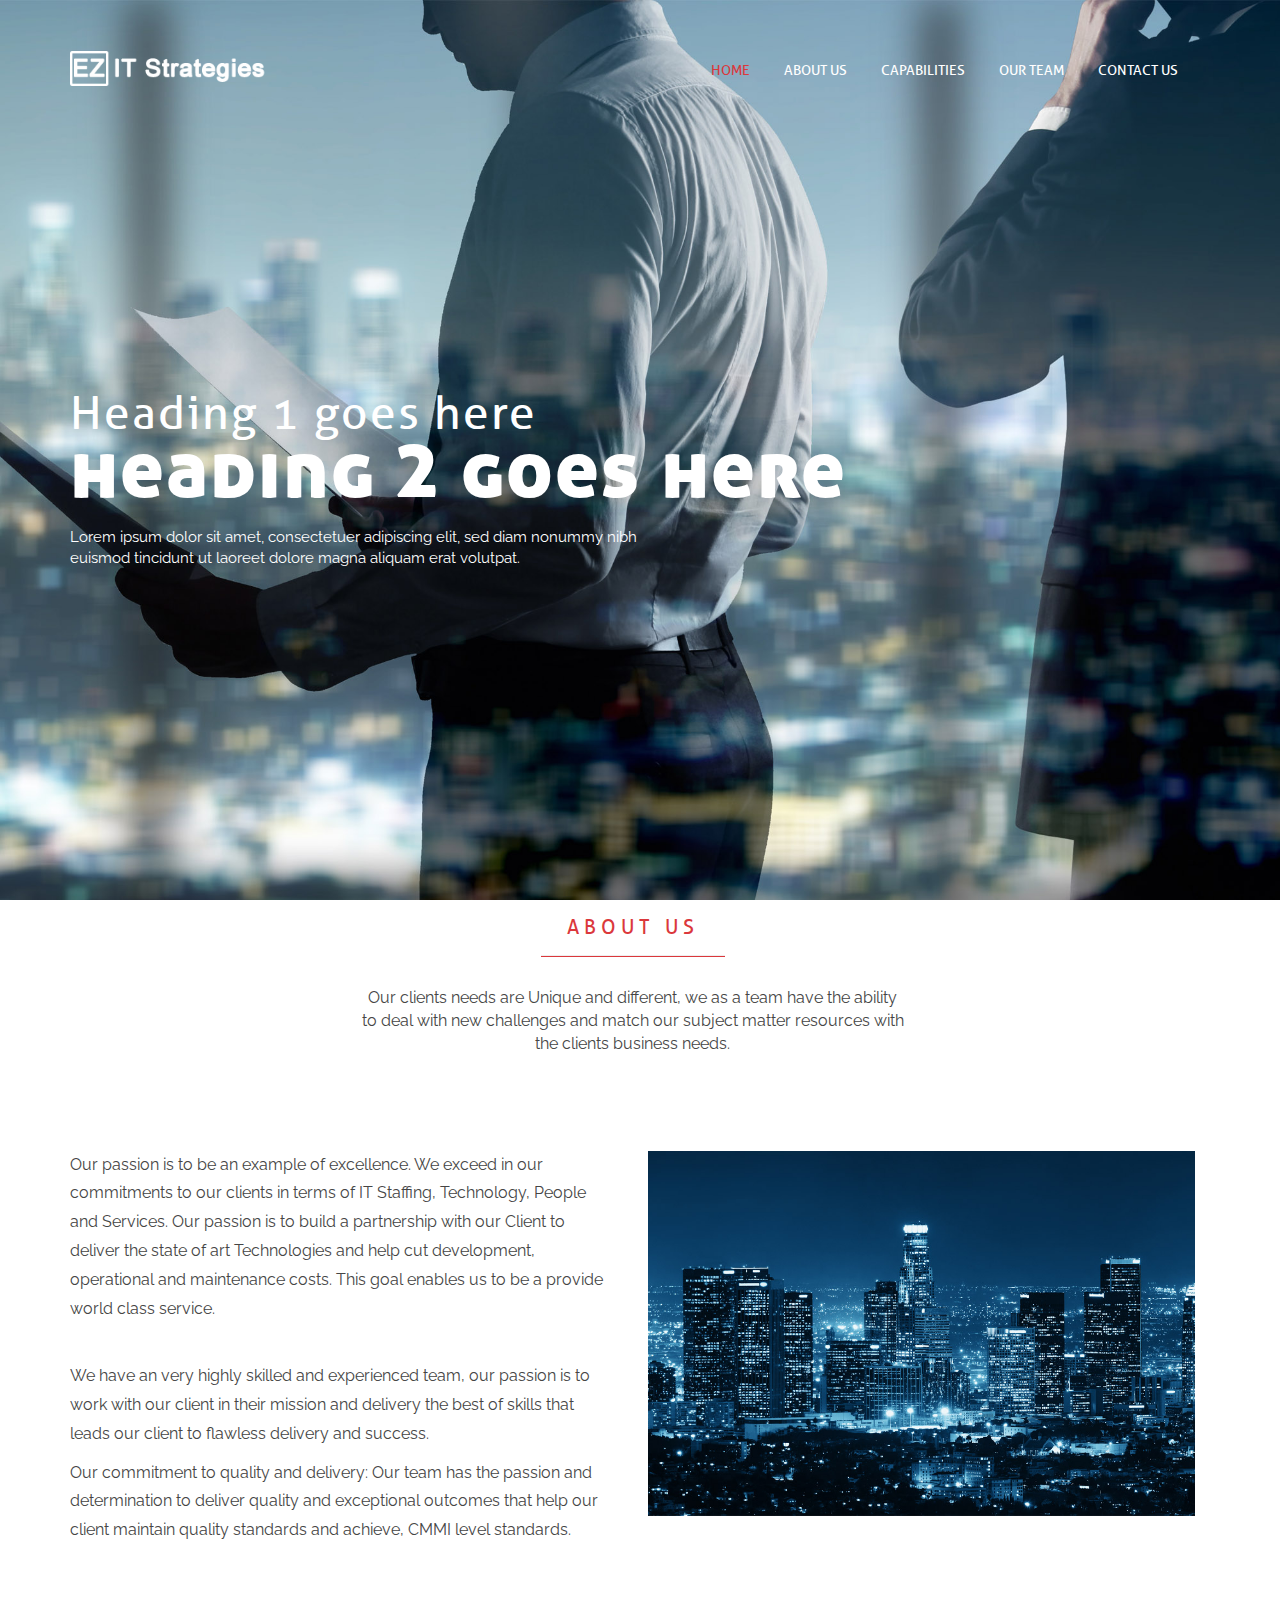
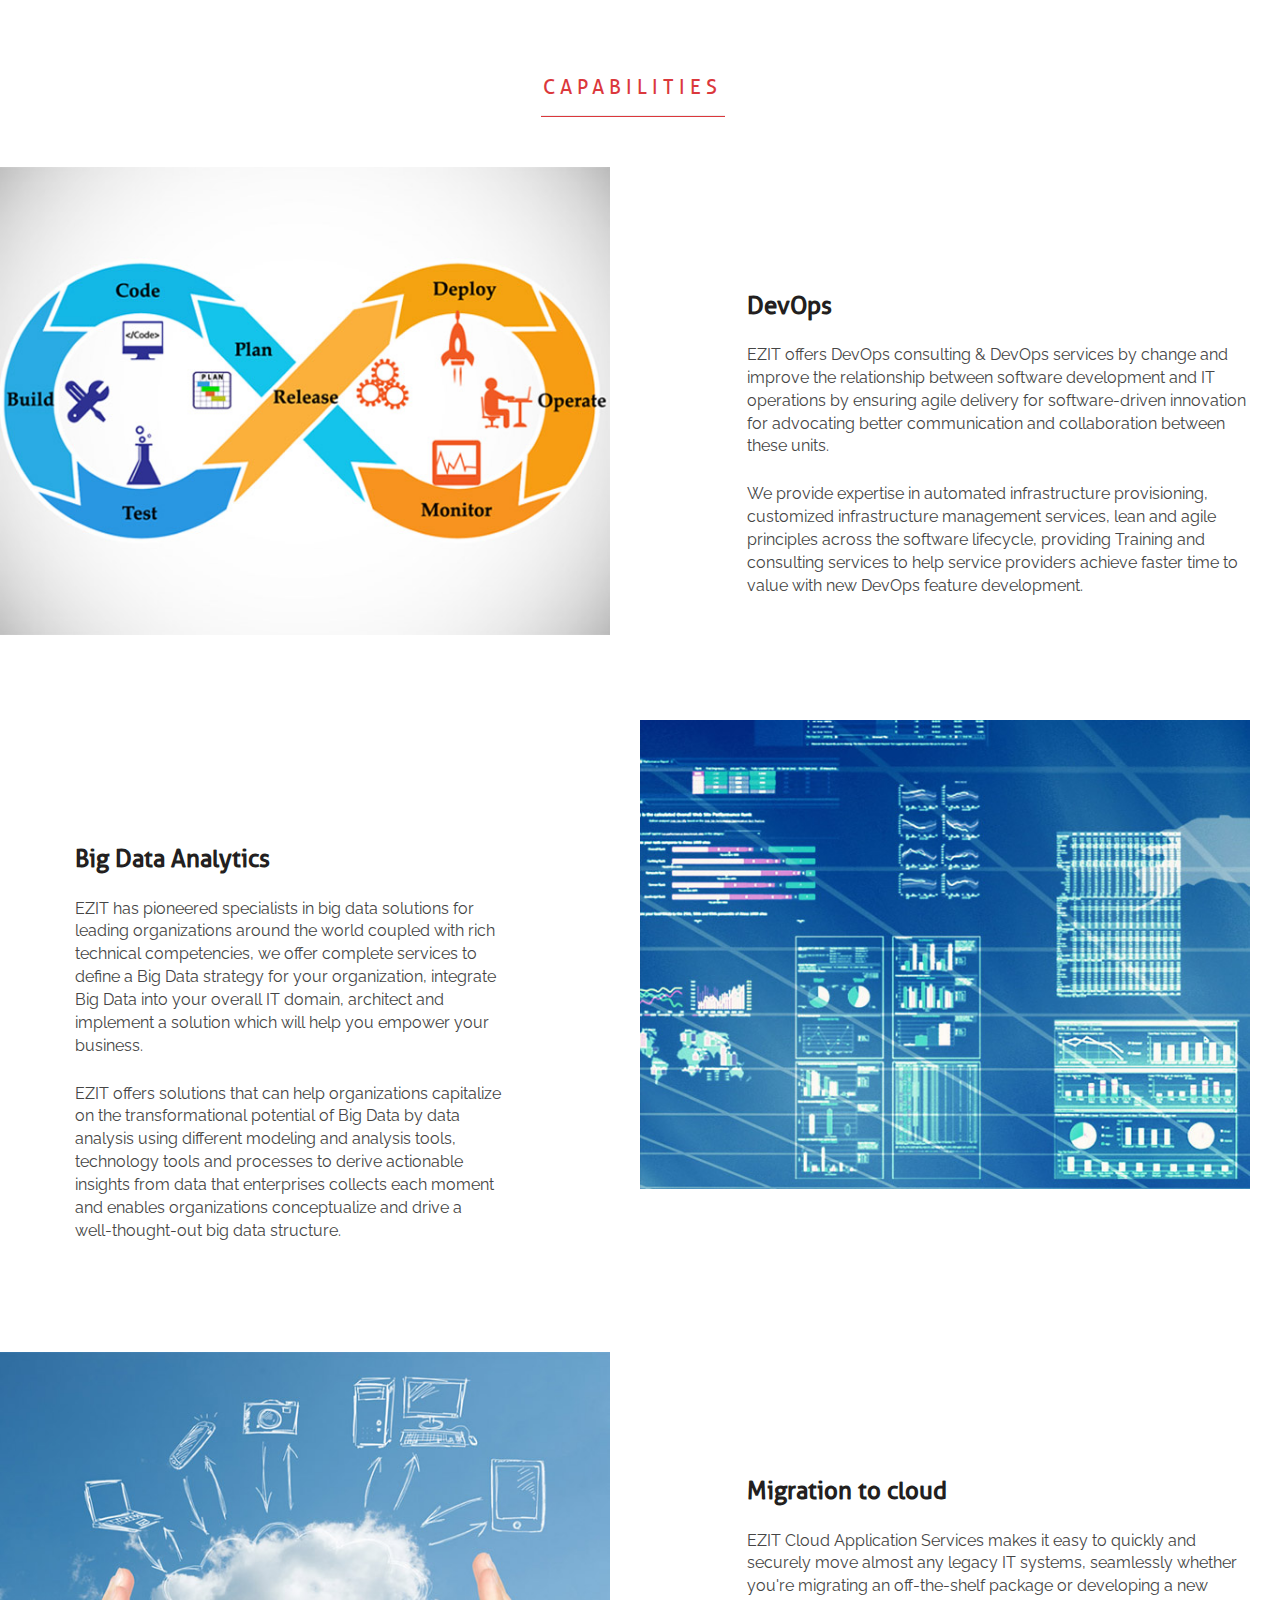
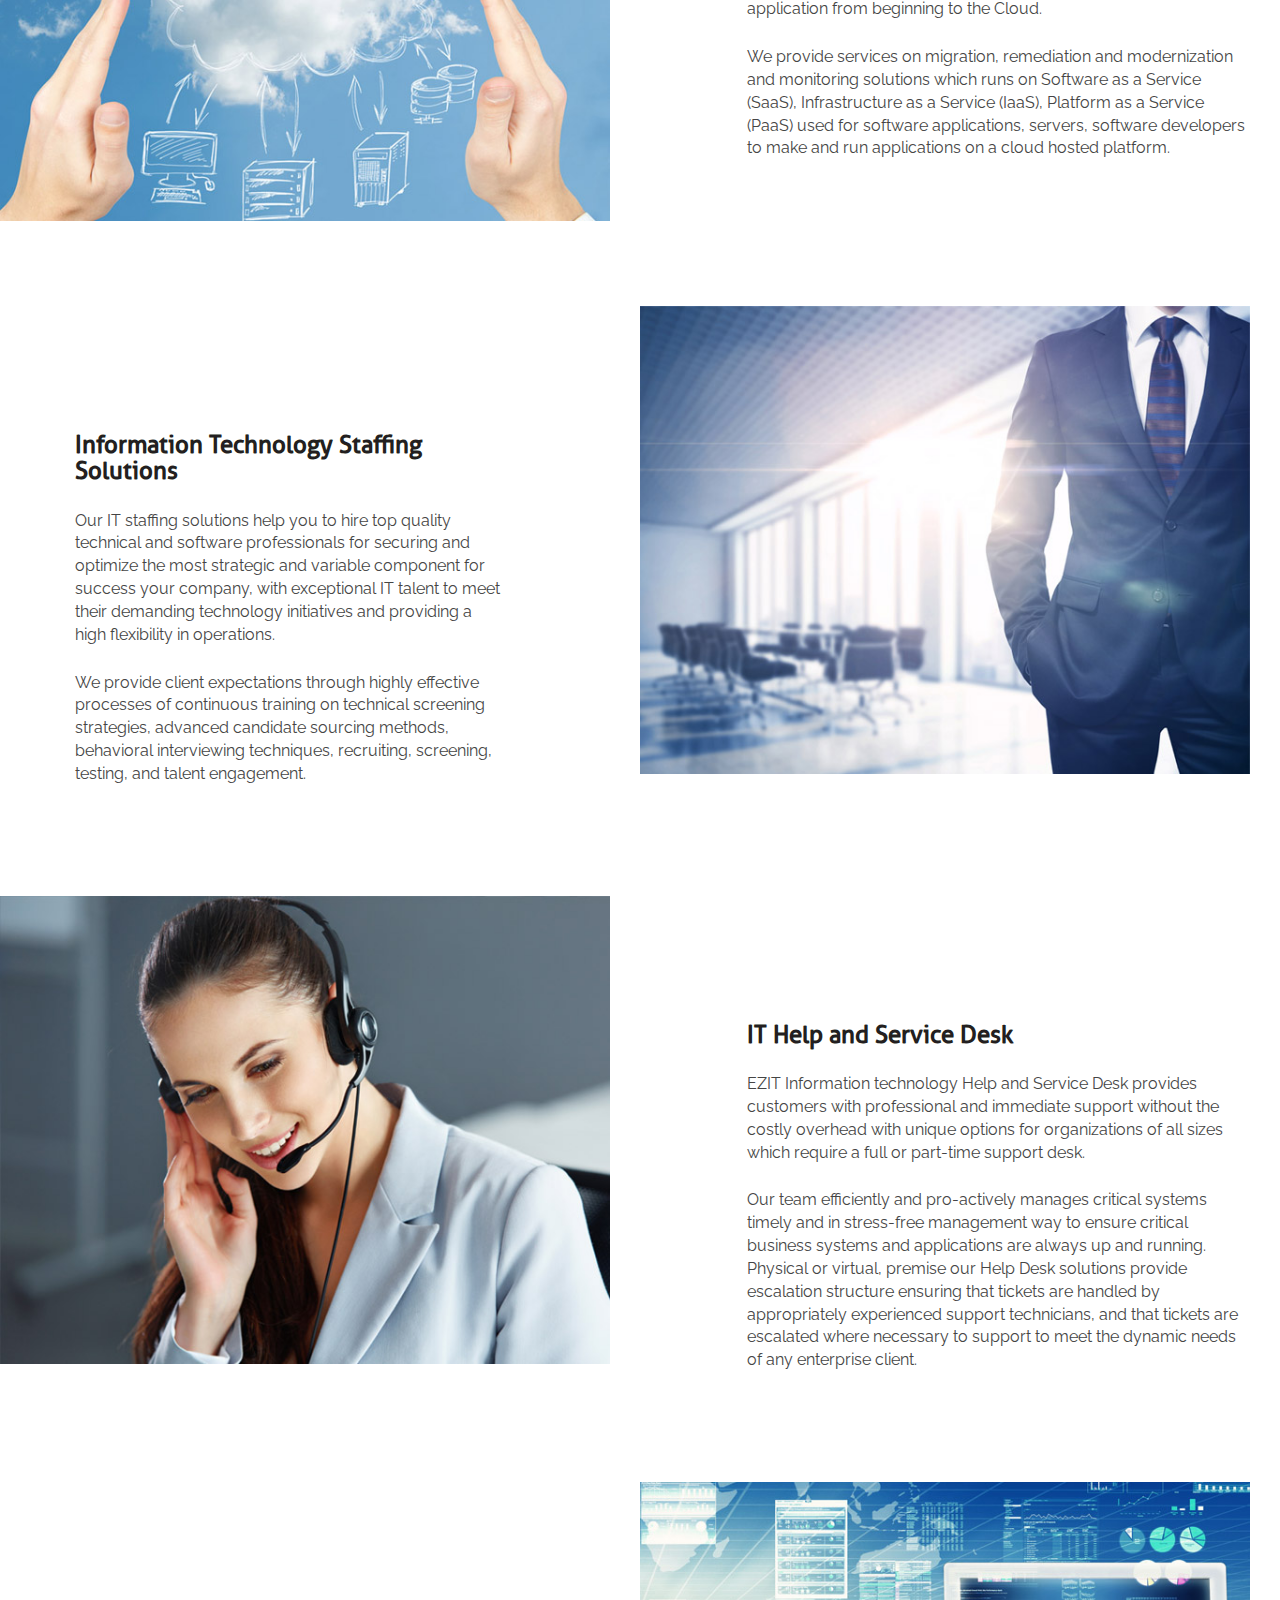
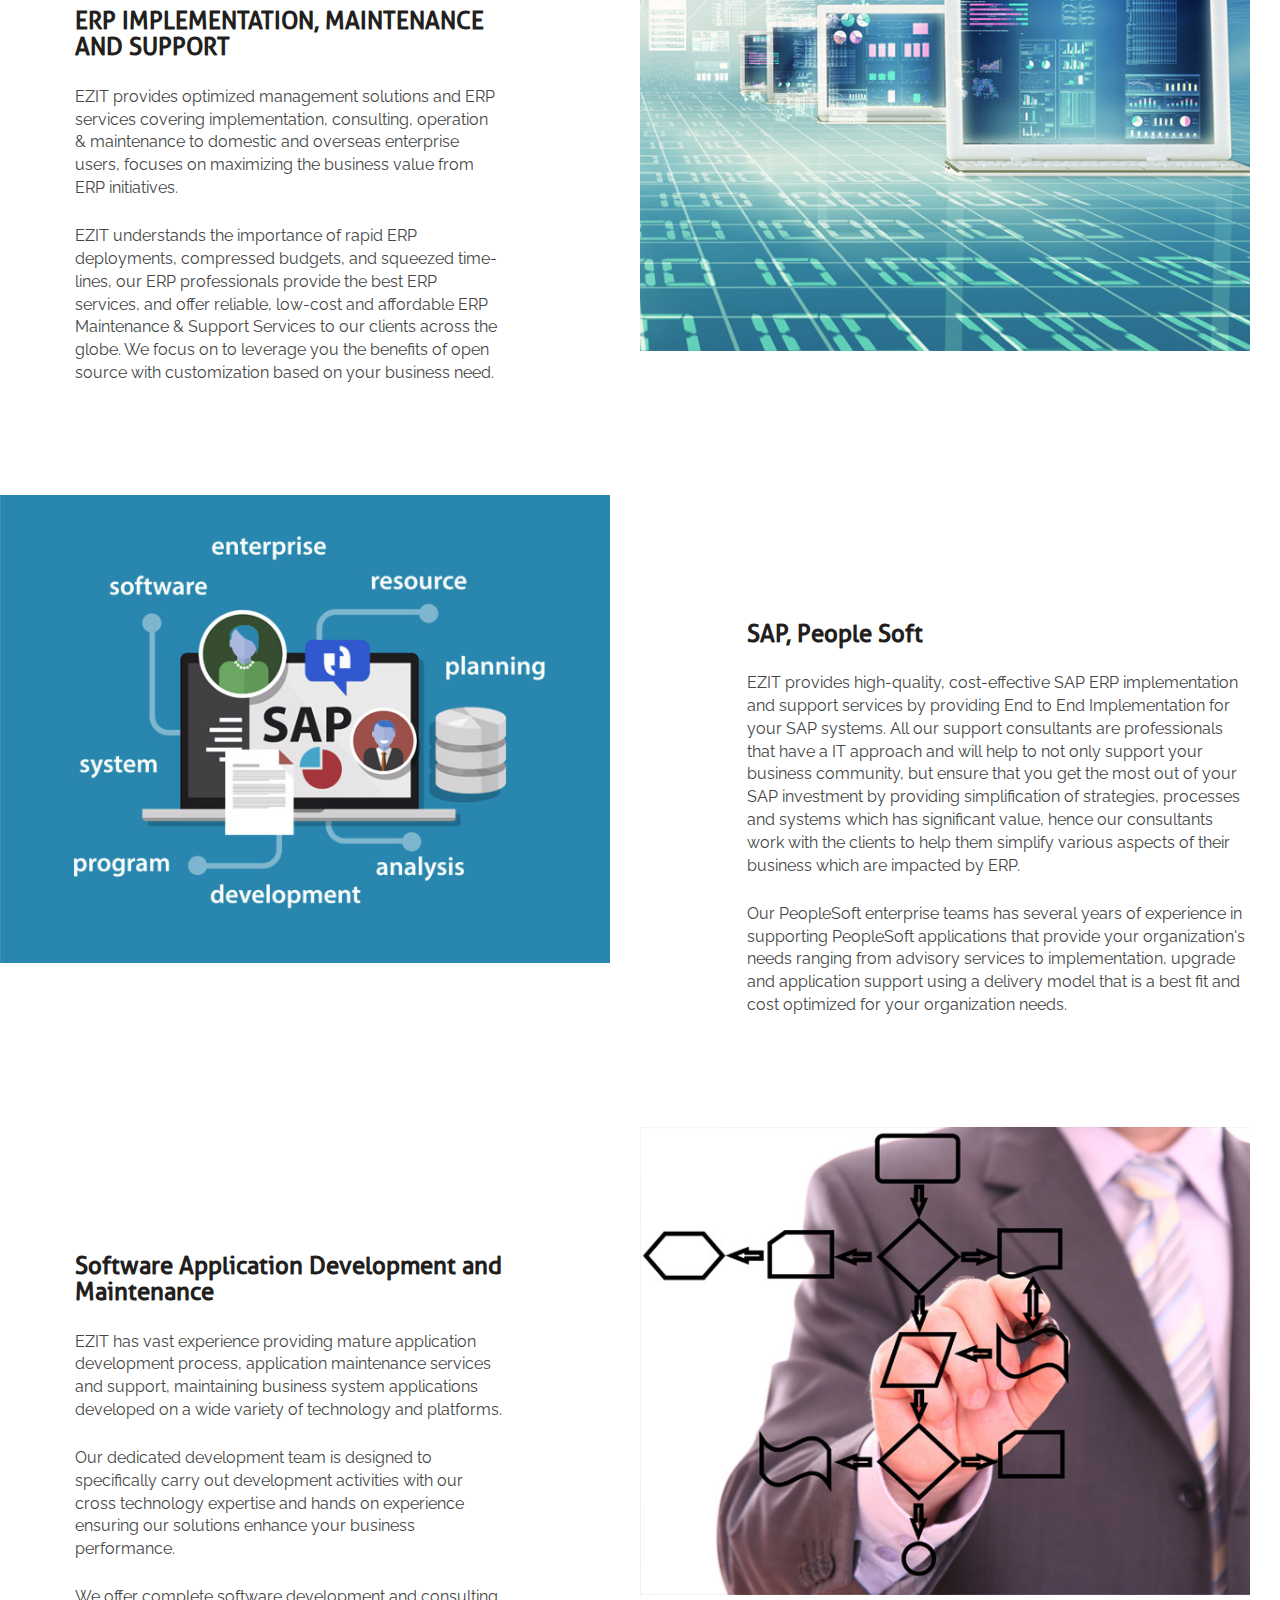
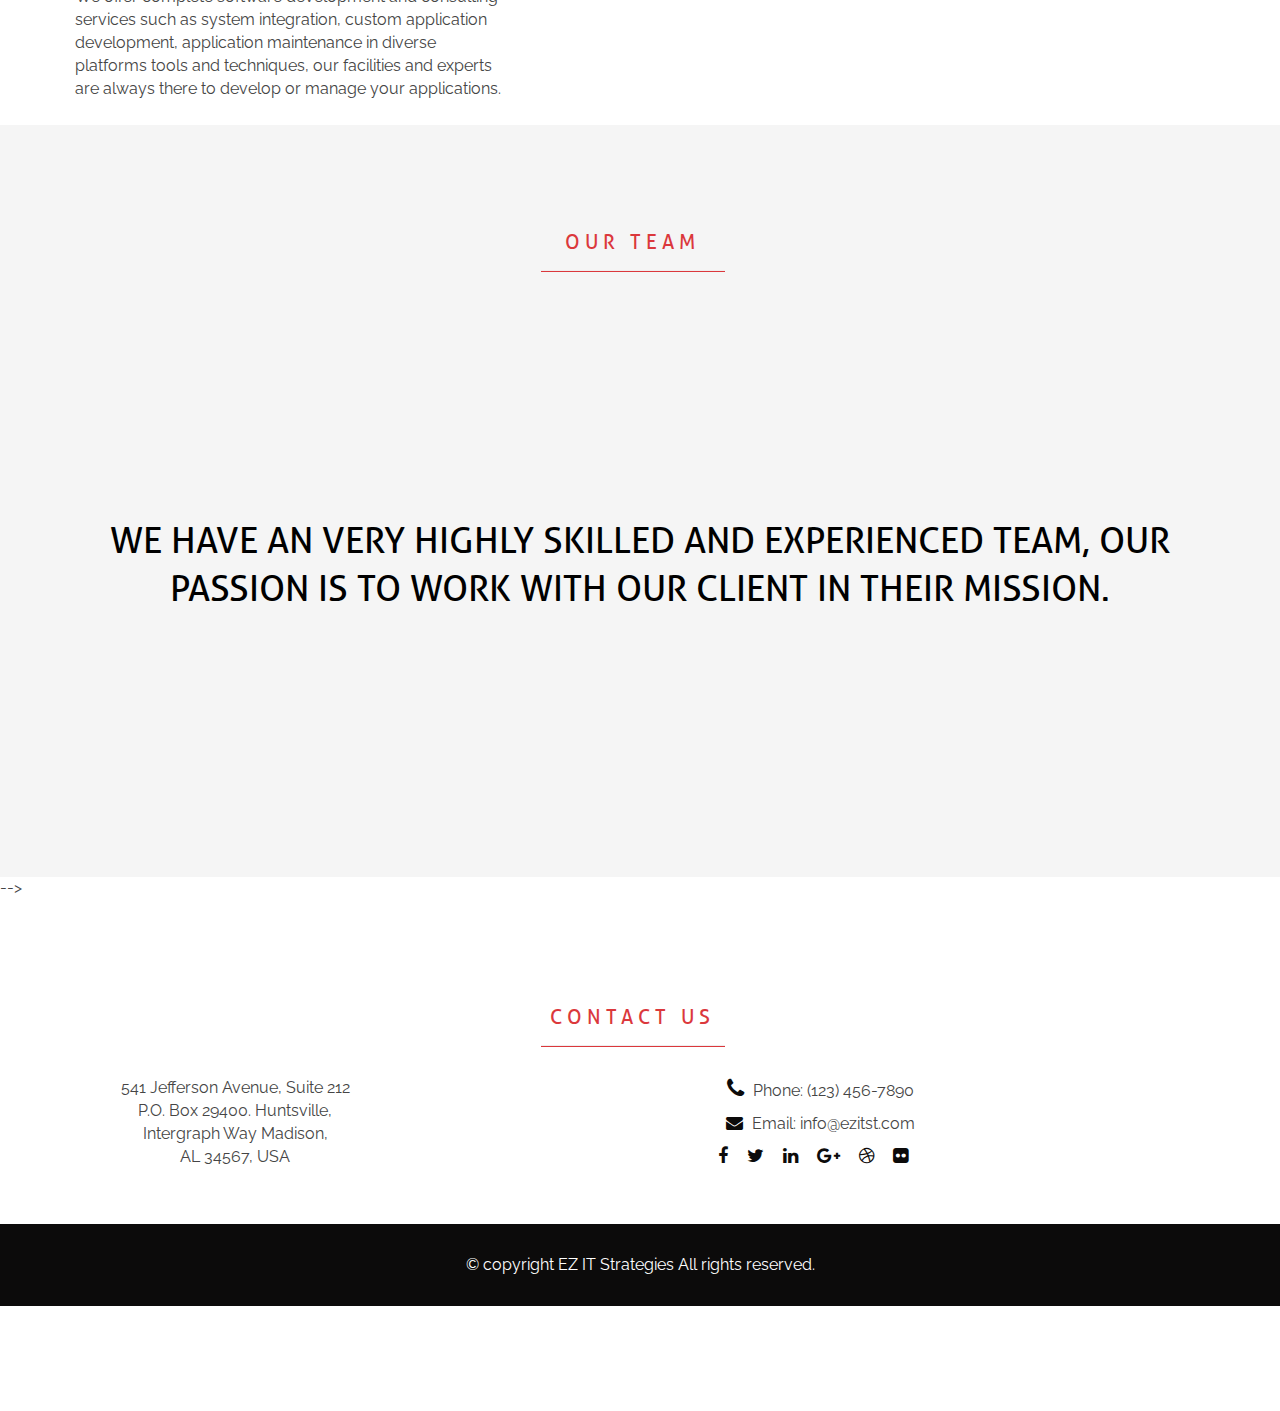
==== commit 560e5ece: "First client review" ====
--- a/index.html
+++ b/index.html
@@ -23,14 +23,6 @@
 	    <script src="js/html5shiv.js"></script>
 	    <script src="js/respond.min.js"></script>
     <![endif]-->
-
-    <!-- icons -->
-    <link rel="icon" href="images/ico/favicon.ico">
-    <link rel="apple-touch-icon" sizes="144x144" href="../images/ico/apple-touch-icon-precomposed.png">
-    <link rel="apple-touch-icon" sizes="114x114" href="../images/ico/apple-touch-icon-114-precomposed.png">
-    <link rel="apple-touch-icon" sizes="72x72" href="../images/ico/apple-touch-icon-72-precomposed.png">
-    <link rel="apple-touch-icon" sizes="57x57" href="../images/ico/apple-touch-icon-57-precomposed.png">
-	<!-- icons -->
 </head><!--/head-->
 
 <body class="homepage">
@@ -128,7 +120,7 @@
                                        <div class="row">
                                            <div class="col-md-6 no-padding">
                                                <div class="signle_service_left text-sm-center wow fadeInleft">
-                                                   <img src="images/capabilities/service2.jpg" alt="" />
+                                                   <img src="images/capabilities/devops.jpg" alt="" />
                                                </div>
                                            </div>
                                            <div class="col-md-5 col-md-push-1">
@@ -147,7 +139,7 @@
                                        <div class="row">
                                            <div class="col-md-6 col-md-push-6 no-padding">
                                                <div class="signle_service_left text-sm-center wow fadeInRight">
-                                                   <img src="images/capabilities/service2.jpg" alt="" />
+                                                   <img src="images/capabilities/data-analytics.jpg" alt="" />
                                                </div>
                                            </div>
 
@@ -168,7 +160,7 @@
                                        <div class="row">
                                            <div class="col-md-6  no-padding">
                                                <div class="signle_service_left text-sm-center wow fadeInleft">
-                                                   <img src="images/capabilities/service2.jpg" alt="" />
+                                                   <img src="images/capabilities/cloud.jpg" alt="" />
                                                </div>
                                            </div>
                                            <div class="col-md-5 col-md-push-1">
@@ -185,7 +177,7 @@
                                        <div class="row">
                                            <div class="col-md-6 col-md-push-6 no-padding">
                                                <div class="signle_service_left text-sm-center wow fadeInRight">
-                                                   <img src="images/capabilities/service2.jpg" alt="" />
+                                                   <img src="images/capabilities/staffing.jpg" alt="" />
                                                </div>
                                            </div>
 
@@ -206,7 +198,7 @@
                                        <div class="row">
                                            <div class="col-md-6  no-padding">
                                                <div class="signle_service_left text-sm-center wow fadeInleft">
-                                                   <img src="images/capabilities/service2.jpg" alt="" />
+                                                   <img src="images/capabilities/helpdesk.jpg" alt="" />
                                                </div>
                                            </div>
                                            <div class="col-md-5 col-md-push-1">
@@ -224,7 +216,7 @@
                                        <div class="row">
                                            <div class="col-md-6 col-md-push-6 no-padding">
                                                <div class="signle_service_left text-sm-center wow fadeInRight">
-                                                   <img src="images/capabilities/service2.jpg" alt="" />
+                                                   <img src="images/capabilities/erp.jpg" alt="" />
                                                </div>
                                            </div>
 
@@ -245,7 +237,7 @@
                                        <div class="row">
                                            <div class="col-md-6  no-padding">
                                                <div class="signle_service_left text-sm-center wow fadeInleft">
-                                                   <img src="images/capabilities/service2.jpg" alt="" />
+                                                   <img src="images/capabilities/sap.jpg" alt="" />
                                                </div>
                                            </div>
                                            <div class="col-md-5 col-md-push-1">
@@ -258,27 +250,28 @@
                                            </div>
                                        </div>
                                    </div><!-- End of single service area -->
+                                   <div class="single_service_area  m-t-3 p-t-3">
+                                       <div class="row">
+                                           <div class="col-md-6 col-md-push-6 no-padding">
+                                               <div class="signle_service_left text-sm-center wow fadeInRight">
+                                                   <img src="images/capabilities/it.jpg" alt="" />
+                                               </div>
+                                           </div>
+
+                                           <div class="col-md-5 col-md-pull-6">
+                                               <div class="single_service single_service_left_text wow fadeInUp">
+                                                   <h2 class="m-b-2">Software Application Development and Maintenance</h2>
+                                                   <p>EZIT has vast experience providing mature application development process, application maintenance services and support, maintaining business system applications developed on a wide variety of technology and platforms. </p>
+
+                                                   <p>Our dedicated development team is designed to specifically carry out development activities with our cross technology expertise and hands on experience ensuring our solutions enhance your business performance.</p>
+                                                   <p>We offer complete software development and consulting services such as system integration, custom application development, application maintenance in diverse platforms tools and techniques, our facilities and experts are always there to develop or manage your applications.</p>
+                                               </div>
+                                           </div>
+
+                                       </div>
+                                   </div><!-- End of single service area -->
                                </div><!-- End of main service content -->
-                               <div class="single_service_area  m-t-3 p-t-3">
-                                   <div class="row">
-                                       <div class="col-md-6 col-md-push-6 no-padding">
-                                           <div class="signle_service_left text-sm-center wow fadeInRight">
-                                               <img src="images/capabilities/service2.jpg" alt="" />
-                                           </div>
-                                       </div>
-
-                                       <div class="col-md-5 col-md-pull-6">
-                                           <div class="single_service single_service_left_text wow fadeInUp">
-                                               <h2 class="m-b-2">Software Application Development and Maintenance</h2>
-                                               <p>EZIT has vast experience providing mature application development process, application maintenance services and support, maintaining business system applications developed on a wide variety of technology and platforms. </p>
-
-                                               <p>Our dedicated development team is designed to specifically carry out development activities with our cross technology expertise and hands on experience ensuring our solutions enhance your business performance.</p>
-                                               <p>We offer complete software development and consulting services such as system integration, custom application development, application maintenance in diverse platforms tools and techniques, our facilities and experts are always there to develop or manage your applications.</p>
-                                           </div>
-                                       </div>
-
-                                   </div>
-                               </div><!-- End of single service area -->
+
                            </div><!-- End of main service area -->
                        </div><!-- End of col-md-12 -->
                    </div><!-- End of row -->
--- a/css/main.css
+++ b/css/main.css
@@ -1467,3 +1467,4 @@
     }
 
 }
+.row{margin-right: 0;}
